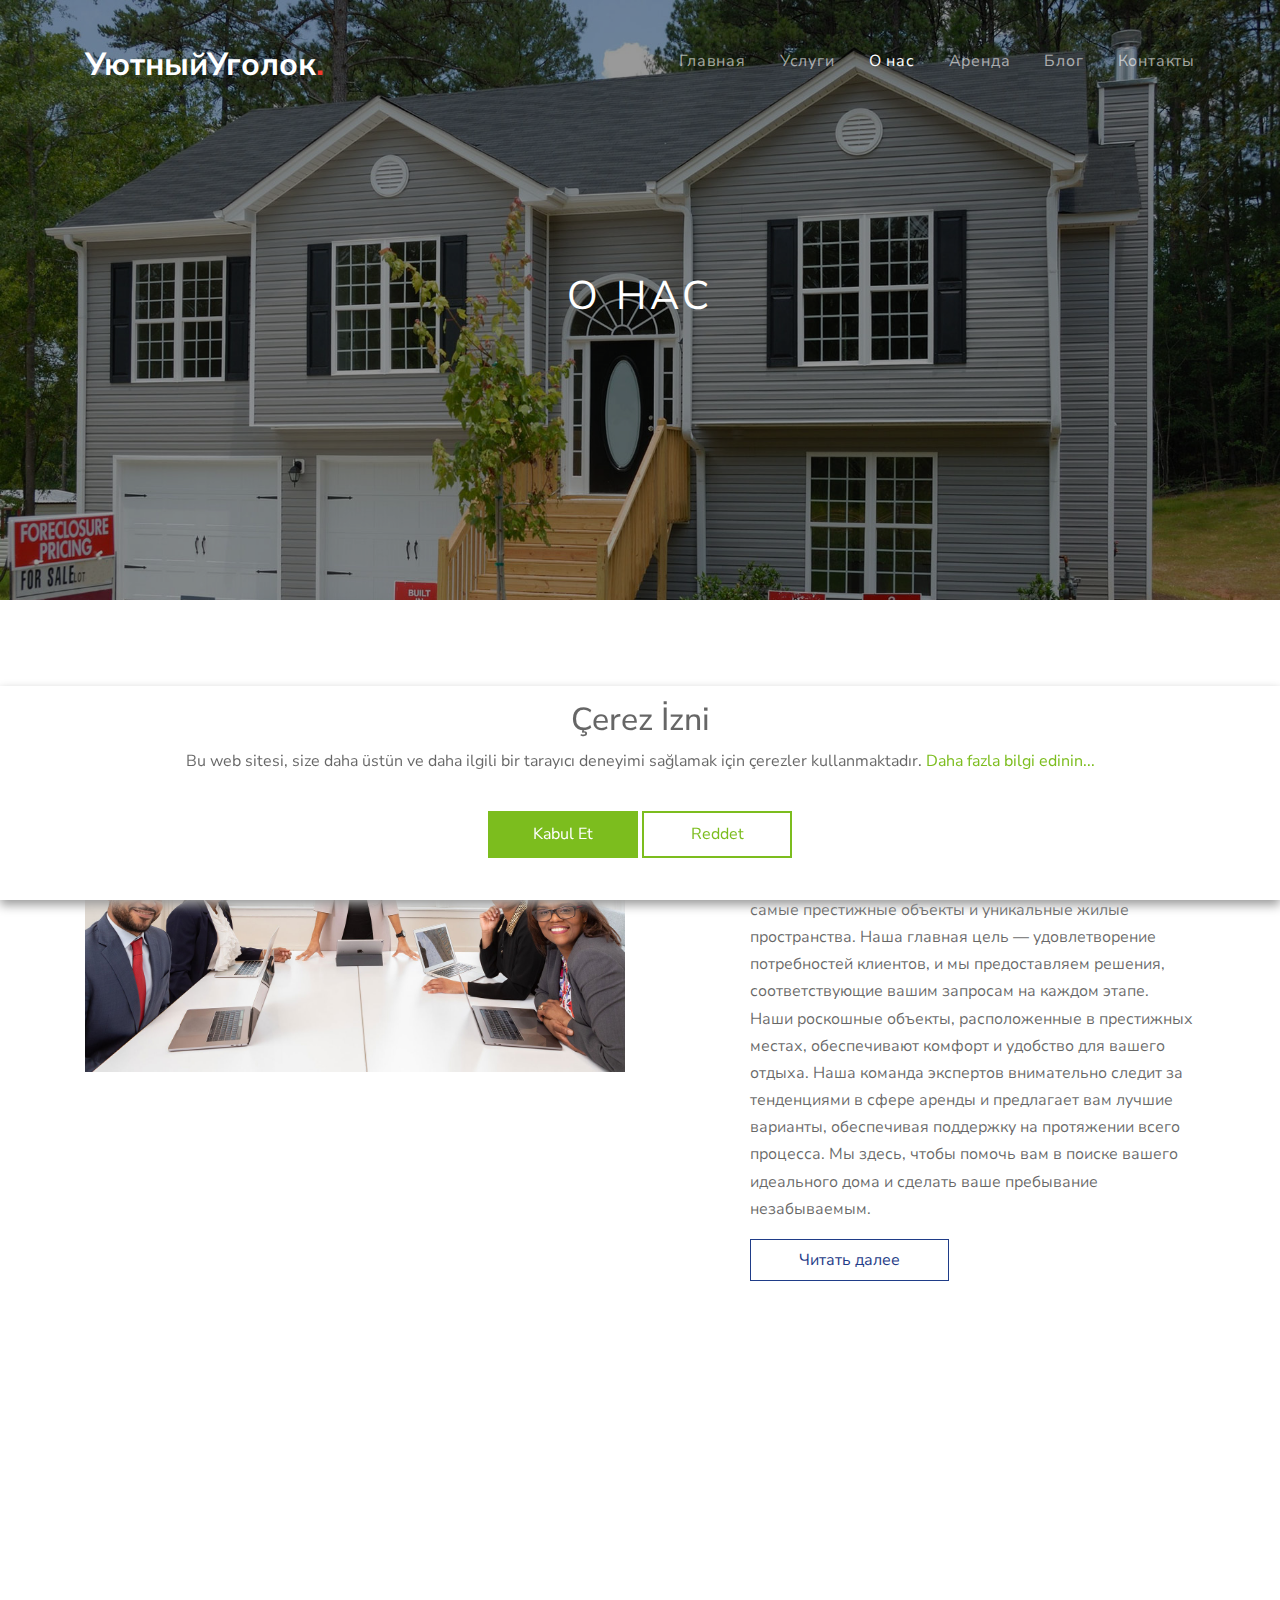
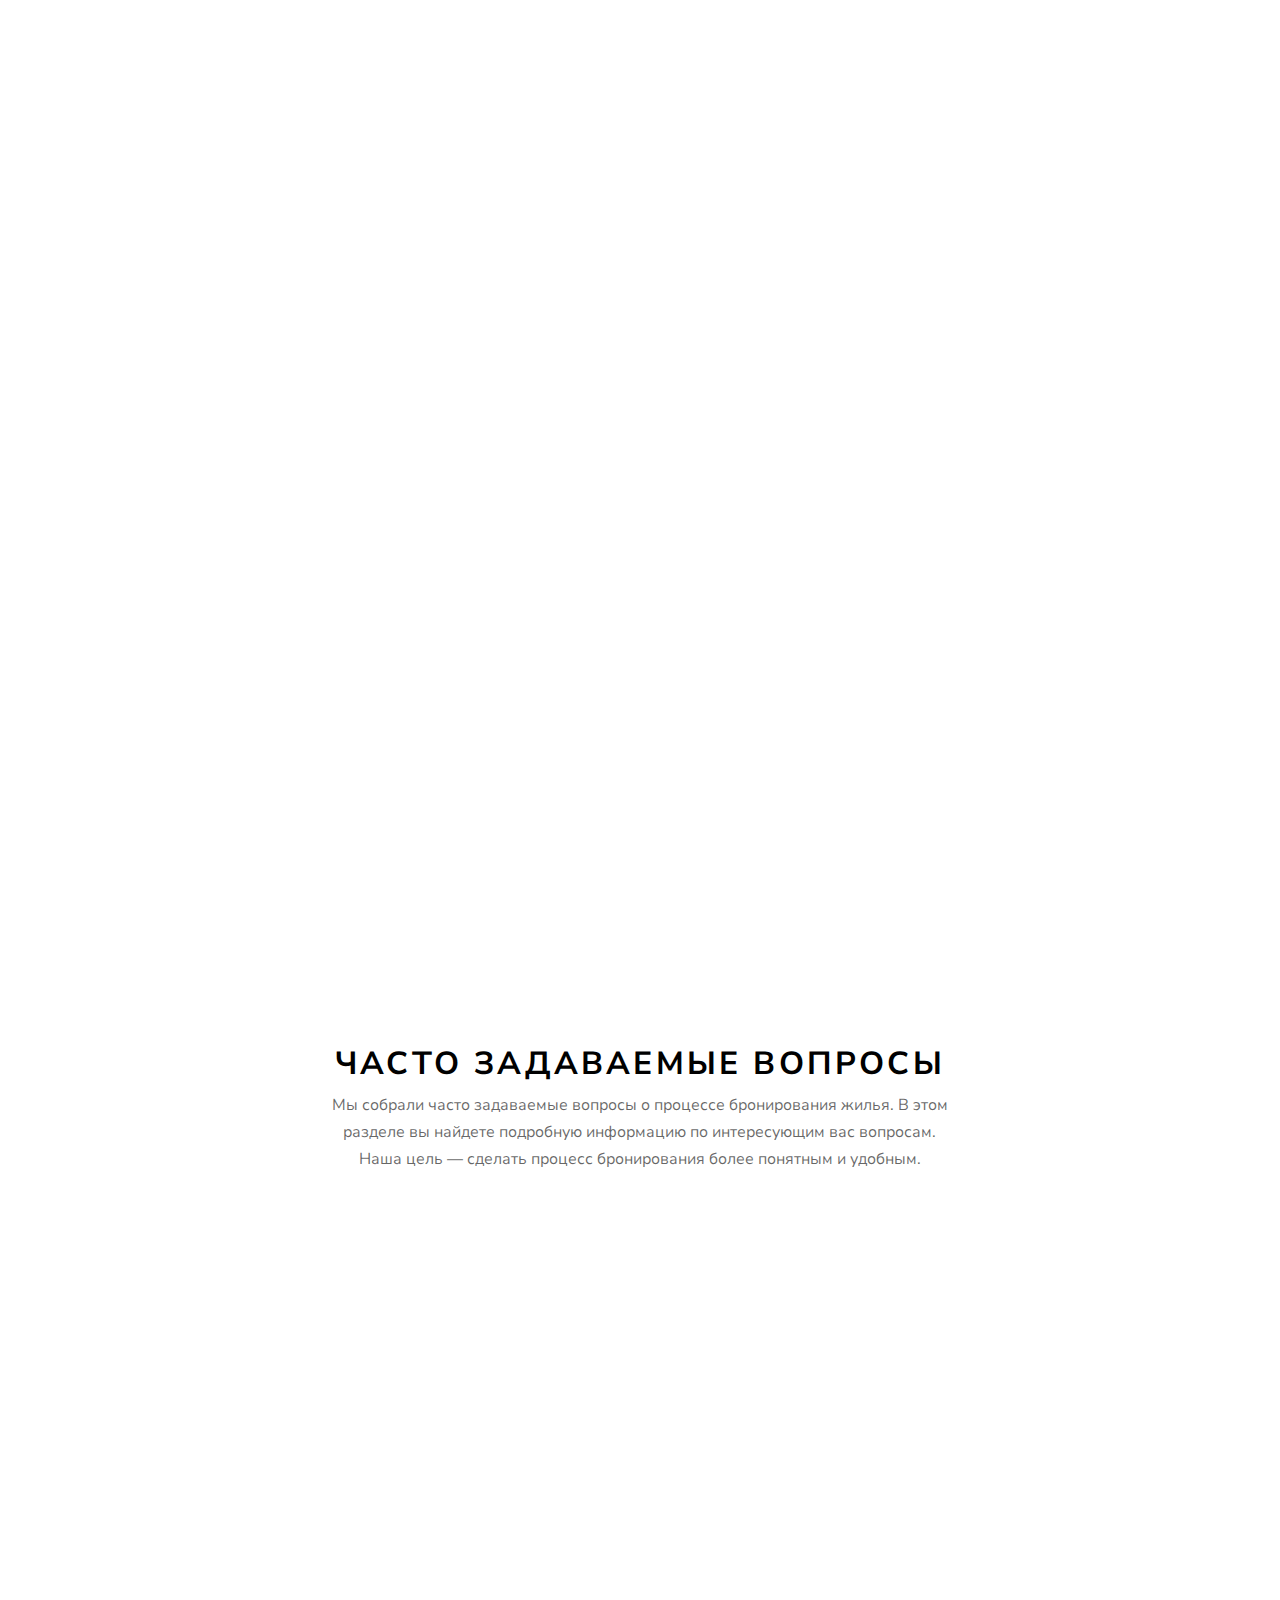
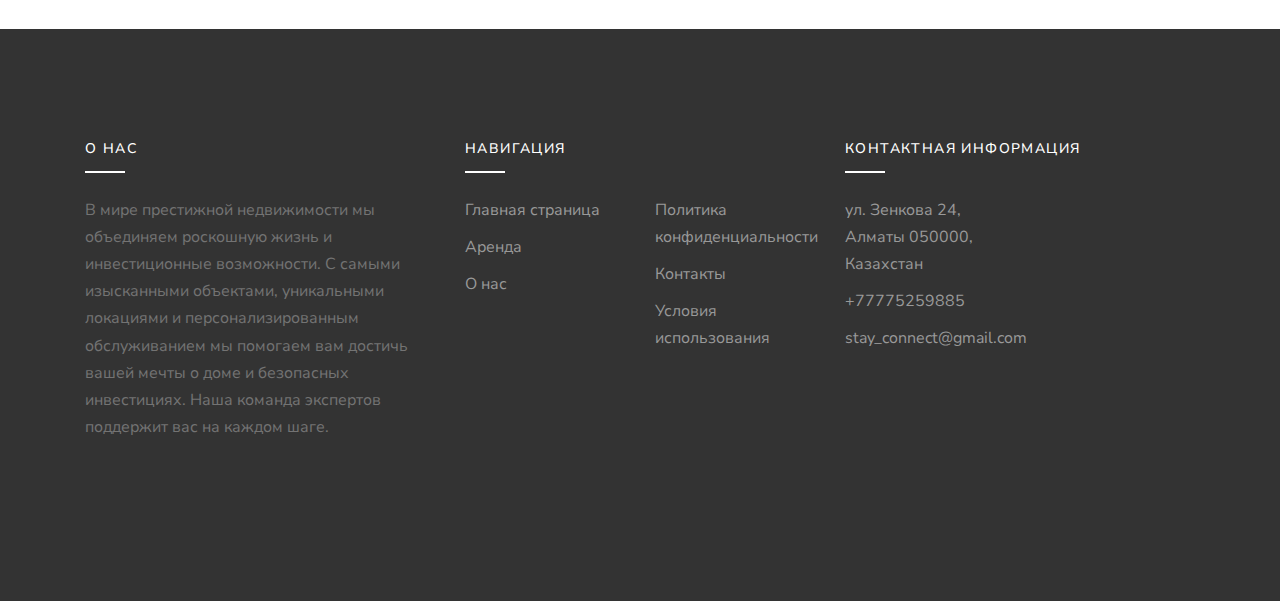
==== about.html @ a582f9ed "WIP" ====
<!DOCTYPE html>
<html lang="en">
    <head>
        <title>УютныйУголок</title>
        <meta charset="utf-8" />
        <meta
            name="viewport"
            content="width=device-width, initial-scale=1, shrink-to-fit=no"
        />

        <link
            rel="stylesheet"
            href="https://fonts.googleapis.com/css?family=Nunito+Sans:200,300,400,700,900|Roboto+Mono:300,400,500"
        />
        <link rel="stylesheet" href="fonts/icomoon/style.css" />

        <link rel="shortcut icon" href="images/logo.png" type="image/x-icon" />

        <link rel="stylesheet" href="css/bootstrap.min.css" />
        <link rel="stylesheet" href="css/magnific-popup.css" />
        <link rel="stylesheet" href="css/jquery-ui.css" />
        <link rel="stylesheet" href="css/owl.carousel.min.css" />
        <link rel="stylesheet" href="css/owl.theme.default.min.css" />
        <link rel="stylesheet" href="css/bootstrap-datepicker.css" />
        <link rel="stylesheet" href="css/mediaelementplayer.css" />
        <link rel="stylesheet" href="css/animate.css" />
        <link rel="stylesheet" href="fonts/flaticon/font/flaticon.css" />
        <link rel="stylesheet" href="css/fl-bigmug-line.css" />

        <link rel="stylesheet" href="css/aos.css" />

        <link rel="stylesheet" href="css/style.css" />
    </head>
    <body>
        <div class="site-loader"></div>

        <div class="site-wrap">
            <div class="site-mobile-menu">
                <div class="site-mobile-menu-header">
                    <div class="site-mobile-menu-close mt-3">
                        <span class="icon-close2 js-menu-toggle"></span>
                    </div>
                </div>
                <div class="site-mobile-menu-body"></div>
            </div>
            <!-- .site-mobile-menu -->

            <div class="site-navbar mt-4">
                <div class="container py-1">
                    <div class="row align-items-center">
                        <div class="col-8 col-md-8 col-lg-4">
                            <h1 class="mb-0">
                                <a href="index.html" class="text-white h2 mb-0">
                                    <strong>
                                        УютныйУголок<span class="text-danger"
                                            >.</span
                                        >
                                    </strong>
                                </a>
                            </h1>
                        </div>
                        <div class="col-4 col-md-4 col-lg-8">
                            <nav
                                class="site-navigation text-right text-md-right"
                                role="navigation"
                            >
                                <div
                                    class="d-inline-block d-lg-none ml-md-0 mr-auto py-3"
                                >
                                    <a
                                        href="#"
                                        class="site-menu-toggle js-menu-toggle text-white"
                                    >
                                        <span class="icon-menu h3"></span>
                                    </a>
                                </div>

                                <ul
                                    class="site-menu js-clone-nav d-none d-lg-block"
                                >
                                    <li>
                                        <a href="index.html">Главная</a>
                                    </li>
                                    <li>
                                        <a href="service.html">Услуги</a>
                                    </li>
                                    <li class="active">
                                        <a href="about.html">О нас</a>
                                    </li>
                                    <li><a href="rent.html">Аренда</a></li>
                                    <li><a href="blog.html">Блог</a></li>
                                    <li><a href="contact.html">Контакты</a></li>
                                </ul>
                            </nav>
                        </div>
                    </div>
                </div>
            </div>
        </div>

        <div
            class="site-blocks-cover inner-page-cover overlay"
            style="background-image: url(images/hero_bg_2.jpg)"
            data-aos="fade"
            data-stellar-background-ratio="0.5"
        >
            <div class="container">
                <div
                    class="row align-items-center justify-content-center text-center"
                >
                    <div class="col-md-10">
                        <h1 class="mb-2">О нас</h1>
                    </div>
                </div>
            </div>
        </div>

        <div class="site-section">
            <div class="container">
                <div class="row">
                    <div
                        class="col-md-6"
                        data-aos="fade-up"
                        data-aos-delay="100"
                    >
                        <img
                            src="images/about.jpg"
                            alt="Image"
                            class="img-fluid"
                        />
                    </div>
                    <div
                        class="col-md-5 ml-auto"
                        data-aos="fade-up"
                        data-aos-delay="200"
                    >
                        <div class="site-section-title">
                            <h2>Наша компания</h2>
                        </div>
                        <p class="lead">
                            Мы реализуем ваши мечты с помощью нашего опыта в
                            сфере бронирования жилья.
                        </p>
                        <p>
                            С многолетним опытом работы в области аренды и
                            бронирования жилья, мы предлагаем нашим клиентам
                            самые престижные объекты и уникальные жилые
                            пространства. Наша главная цель — удовлетворение
                            потребностей клиентов, и мы предоставляем решения,
                            соответствующие вашим запросам на каждом этапе. Наши
                            роскошные объекты, расположенные в престижных
                            местах, обеспечивают комфорт и удобство для вашего
                            отдыха. Наша команда экспертов внимательно следит за
                            тенденциями в сфере аренды и предлагает вам лучшие
                            варианты, обеспечивая поддержку на протяжении всего
                            процесса. Мы здесь, чтобы помочь вам в поиске вашего
                            идеального дома и сделать ваше пребывание
                            незабываемым.
                        </p>
                        <p>
                            <a
                                href="service.html"
                                class="btn btn-outline-primary rounded-0 py-2 px-5"
                                >Читать далее</a
                            >
                        </p>
                    </div>
                </div>
            </div>
        </div>

        <div class="site-section">
            <div class="container">
                <div class="row mb-5 justify-content-center" data-aos="fade-up">
                    <div class="col-md-7">
                        <div class="site-section-title text-center">
                            <h2>Наша команда</h2>
                            <p>
                                Наша динамичная команда состоит из
                                профессионалов, специализирующихся в области
                                аренды и бронирования жилья. Каждый из нас имеет
                                опыт в своей сфере. Мы работаем вместе, чтобы
                                понять потребности наших клиентов и предоставить
                                им лучший сервис. Каждый член команды рад помочь
                                вам в процессе поиска идеального дома или
                                квартиры для вашего отдыха.
                            </p>
                        </div>
                    </div>
                </div>
                <div class="row">
                    <div
                        class="col-md-6 col-lg-4 mb-5 mb-lg-5"
                        data-aos="fade-up"
                        data-aos-delay="200"
                    >
                        <div class="team-member">
                            <img
                                src="images/person_1.jpg"
                                alt="Image"
                                class="img-fluid rounded mb-4"
                            />

                            <div class="text">
                                <h2
                                    class="mb-2 font-weight-light text-black h4"
                                >
                                    Эмре Челик
                                </h2>
                                <span class="d-block mb-3 text-white-opacity-05"
                                    >Консультант по недвижимости</span
                                >
                                <p>
                                    Эмре — консультант, специализирующийся на
                                    бронировании жилья. Он помогает клиентам
                                    найти лучшие варианты для комфортного
                                    проживания и отдыха.
                                </p>
                            </div>
                        </div>
                    </div>

                    <div
                        class="col-md-6 col-lg-4 mb-5 mb-lg-5"
                        data-aos="fade-up"
                        data-aos-delay="300"
                    >
                        <div class="team-member">
                            <img
                                src="images/person_2.jpg"
                                alt="Image"
                                class="img-fluid rounded mb-4"
                            />

                            <div class="text">
                                <h2
                                    class="mb-2 font-weight-light text-black h4"
                                >
                                    Мерт Йылмаз
                                </h2>
                                <span class="d-block mb-3 text-white-opacity-05"
                                    >Менеджер по бронированию</span
                                >
                                <p>
                                    Мерт — один из ключевых членов команды,
                                    который обеспечивает плавный процесс
                                    бронирования и отвечает на все запросы
                                    клиентов. Он имеет большой опыт работы с
                                    различными типами жилья.
                                </p>
                            </div>
                        </div>
                    </div>

                    <div
                        class="col-md-6 col-lg-4 mb-5 mb-lg-5"
                        data-aos="fade-up"
                        data-aos-delay="400"
                    >
                        <div class="team-member">
                            <img
                                src="images/person_3.jpg"
                                alt="Image"
                                class="img-fluid rounded mb-4"
                            />

                            <div class="text">
                                <h2
                                    class="mb-2 font-weight-light text-black h4"
                                >
                                    Али Демир
                                </h2>
                                <span class="d-block mb-3 text-white-opacity-05"
                                    >Аналитик по недвижимости</span
                                >
                                <p>
                                    Али анализирует тенденции в сфере аренды и
                                    бронирования жилья, чтобы предоставить
                                    клиентам актуальную информацию и лучшие
                                    предложения. Его советы помогают клиентам
                                    принимать обоснованные решения.
                                </p>
                            </div>
                        </div>
                    </div>
                </div>
            </div>
        </div>

        <div class="site-section">
            <div class="container">
                <div class="row justify-content-center mb-5">
                    <div class="col-md-7 text-center">
                        <div class="site-section-title">
                            <h2>Часто задаваемые вопросы</h2>
                        </div>
                        <p>
                            Мы собрали часто задаваемые вопросы о процессе
                            бронирования жилья. В этом разделе вы найдете
                            подробную информацию по интересующим вас вопросам.
                            Наша цель — сделать процесс бронирования более
                            понятным и удобным.
                        </p>
                    </div>
                </div>

                <div
                    class="row justify-content-center"
                    data-aos="fade"
                    data-aos-delay="100"
                >
                    <div class="col-md-8">
                        <div class="accordion unit-8" id="accordion">
                            <div class="accordion-item">
                                <h3 class="mb-0 heading">
                                    <a
                                        class="btn-block"
                                        data-toggle="collapse"
                                        href="#collapseOne"
                                        role="button"
                                        aria-expanded="true"
                                        aria-controls="collapseOne"
                                    >
                                        На что обращать внимание при
                                        бронировании жилья?<span
                                            class="icon"
                                        ></span>
                                    </a>
                                </h3>
                                <div
                                    id="collapseOne"
                                    class="collapse show"
                                    aria-labelledby="headingOne"
                                    data-parent="#accordion"
                                >
                                    <div class="body-text">
                                        <p>
                                            При бронировании жилья следует
                                            учитывать такие факторы, как
                                            расположение, удобства, качество
                                            обслуживания и отзывы других
                                            клиентов. Это поможет вам выбрать
                                            подходящий вариант для вашего
                                            отдыха.
                                        </p>
                                    </div>
                                </div>
                            </div>

                            <div class="accordion-item">
                                <h3 class="mb-0 heading">
                                    <a
                                        class="btn-block"
                                        data-toggle="collapse"
                                        href="#collapseTwo"
                                        role="button"
                                        aria-expanded="false"
                                        aria-controls="collapseTwo"
                                    >
                                        Каковы условия отмены бронирования?<span
                                            class="icon"
                                        ></span>
                                    </a>
                                </h3>
                                <div
                                    id="collapseTwo"
                                    class="collapse"
                                    aria-labelledby="headingOne"
                                    data-parent="#accordion"
                                >
                                    <div class="body-text">
                                        <p>
                                            Условия отмены бронирования зависят
                                            от конкретного объекта.
                                            Рекомендуется заранее ознакомиться с
                                            политикой отмены, чтобы избежать
                                            неожиданных штрафов.
                                        </p>
                                    </div>
                                </div>
                            </div>

                            <div class="accordion-item">
                                <h3 class="mb-0 heading">
                                    <a
                                        class="btn-block"
                                        data-toggle="collapse"
                                        href="#collapseThree"
                                        role="button"
                                        aria-expanded="false"
                                        aria-controls="collapseThree"
                                    >
                                        Какие документы нужны для
                                        бронирования?<span class="icon"></span>
                                    </a>
                                </h3>
                                <div
                                    id="collapseThree"
                                    class="collapse"
                                    aria-labelledby="headingOne"
                                    data-parent="#accordion"
                                >
                                    <div class="body-text">
                                        <p>
                                            Для бронирования жилья вам
                                            потребуются личные документы, такие
                                            как удостоверение личности и
                                            кредитная карта для подтверждения
                                            бронирования. Наша команда поможет
                                            вам с необходимыми формальностями.
                                        </p>
                                    </div>
                                </div>
                            </div>

                            <div class="accordion-item">
                                <h3 class="mb-0 heading">
                                    <a
                                        class="btn-block"
                                        data-toggle="collapse"
                                        href="#collapseFour"
                                        role="button"
                                        aria-expanded="false"
                                        aria-controls="collapseFour"
                                    >
                                        Как выбрать подходящее жилье для
                                        отпуска?<span class="icon"></span>
                                    </a>
                                </h3>
                                <div
                                    id="collapseFour"
                                    class="collapse"
                                    aria-labelledby="headingOne"
                                    data-parent="#accordion"
                                >
                                    <div class="body-text">
                                        <p>
                                            Выбор подходящего жилья зависит от
                                            ваших предпочтений и потребностей.
                                            Рассмотрите такие факторы, как
                                            количество спален, наличие кухни,
                                            удобства и близость к
                                            достопримечательностям. Наши
                                            специалисты помогут вам найти лучший
                                            вариант для вашего отдыха.
                                        </p>
                                    </div>
                                </div>
                            </div>
                        </div>
                    </div>
                </div>
            </div>
        </div>

        <footer class="site-footer">
            <div class="container">
                <div class="row">
                    <div class="col-lg-4">
                        <div class="mb-5">
                            <h3 class="footer-heading mb-4">О нас</h3>
                            <p>
                                В мире престижной недвижимости мы объединяем
                                роскошную жизнь и инвестиционные возможности. С
                                самыми изысканными объектами, уникальными
                                локациями и персонализированным обслуживанием мы
                                помогаем вам достичь вашей мечты о доме и
                                безопасных инвестициях. Наша команда экспертов
                                поддержит вас на каждом шаге.
                            </p>
                        </div>
                    </div>
                    <div class="col-lg-4 mb-5 mb-lg-0">
                        <div class="row mb-5">
                            <div class="col-md-12">
                                <h3 class="footer-heading mb-4">Навигация</h3>
                            </div>
                            <div class="col-md-6 col-lg-6">
                                <ul class="list-unstyled">
                                    <li>
                                        <a href="index.html"
                                            >Главная страница</a
                                        >
                                    </li>
                                    <li><a href="rent.html">Аренда</a></li>
                                    <li><a href="about.html">О нас</a></li>
                                </ul>
                            </div>
                            <div class="col-md-6 col-lg-6">
                                <ul class="list-unstyled">
                                    <li>
                                        <a href="privacy-policy.html"
                                            >Политика конфиденциальности</a
                                        >
                                    </li>
                                    <li><a href="contact.html">Контакты</a></li>
                                    <li>
                                        <a href="terms-of-use.html"
                                            >Условия использования</a
                                        >
                                    </li>
                                </ul>
                            </div>
                        </div>
                    </div>

                    <div class="col-lg-4 mb-5 mb-lg-0">
                        <div class="row mb-5">
                            <div class="col-md-12">
                                <h3 class="footer-heading mb-4">
                                    Контактная информация
                                </h3>
                            </div>
                            <div class="col-md-6 col-lg-6">
                                <ul class="list-unstyled">
                                    <li>
                                        <a href="index.html"
                                            >ул. Зенкова 24, Алматы 050000,
                                            Казахстан</a
                                        >
                                    </li>
                                    <li>
                                        <a href="tel:+902122224545"
                                            >+77775259885</a
                                        >
                                    </li>
                                    <li>
                                        <a href="mailto:elit__evler@gmail.com"
                                            >stay_connect@gmail.com</a
                                        >
                                    </li>
                                </ul>
                            </div>
                        </div>
                    </div>
                </div>
            </div>
        </footer>

        <!-- Cookie banner -->
        <div class="cookie-wrapper show">
            <div>
                <i class="bx bx-cookie"></i>
                <h2 style="text-align: center">Çerez İzni</h2>
            </div>

            <div class="data">
                <p>
                    Bu web sitesi, size daha üstün ve daha ilgili bir tarayıcı
                    deneyimi sağlamak için çerezler kullanmaktadır.
                    <a href="terms-of-use.html">Daha fazla bilgi edinin...</a>
                </p>
            </div>

            <div class="buttons">
                <button class="cookie-button" id="acceptBtn">Kabul Et</button>
                <button class="cookie-button" id="declineBtn">Reddet</button>
            </div>
        </div>
        <!-- End Cookie banner -->

        <script src="js/jquery-3.3.1.min.js"></script>
        <script src="js/jquery-migrate-3.0.1.min.js"></script>
        <script src="js/jquery-ui.js"></script>
        <script src="js/popper.min.js"></script>
        <script src="js/bootstrap.min.js"></script>
        <script src="js/owl.carousel.min.js"></script>
        <script src="js/mediaelement-and-player.min.js"></script>
        <script src="js/jquery.stellar.min.js"></script>
        <script src="js/jquery.countdown.min.js"></script>
        <script src="js/jquery.magnific-popup.min.js"></script>
        <script src="js/bootstrap-datepicker.min.js"></script>
        <script src="js/aos.js"></script>

        <script src="js/main.js"></script>
        <script src="js/cookiebanner.js"></script>
    </body>
</html>
---- fonts/icomoon/style.css ----
@font-face {
  font-family: 'icomoon';
  src:  url('fonts/icomoon.eot?10si43');
  src:  url('fonts/icomoon.eot?10si43#iefix') format('embedded-opentype'),
    url('fonts/icomoon.ttf?10si43') format('truetype'),
    url('fonts/icomoon.woff?10si43') format('woff'),
    url('fonts/icomoon.svg?10si43#icomoon') format('svg');
  font-weight: normal;
  font-style: normal;
}

[class^="icon-"], [class*=" icon-"] {
  /* use !important to prevent issues with browser extensions that change fonts */
  font-family: 'icomoon' !important;
  speak: none;
  font-style: normal;
  font-weight: normal;
  font-variant: normal;
  text-transform: none;
  line-height: 1;

  /* Better Font Rendering =========== */
  -webkit-font-smoothing: antialiased;
  -moz-osx-font-smoothing: grayscale;
}

.icon-asterisk:before {
  content: "\f069";
}
.icon-plus:before {
  content: "\f067";
}
.icon-question:before {
  content: "\f128";
}
.icon-minus:before {
  content: "\f068";
}
.icon-glass:before {
  content: "\f000";
}
.icon-music:before {
  content: "\f001";
}
.icon-search:before {
  content: "\f002";
}
.icon-envelope-o:before {
  content: "\f003";
}
.icon-heart:before {
  content: "\f004";
}
.icon-star:before {
  content: "\f005";
}
.icon-star-o:before {
  content: "\f006";
}
.icon-user:before {
  content: "\f007";
}
.icon-film:before {
  content: "\f008";
}
.icon-th-large:before {
  content: "\f009";
}
.icon-th:before {
  content: "\f00a";
}
.icon-th-list:before {
  content: "\f00b";
}
.icon-check:before {
  content: "\f00c";
}
.icon-close:before {
  content: "\f00d";
}
.icon-remove:before {
  content: "\f00d";
}
.icon-times:before {
  content: "\f00d";
}
.icon-search-plus:before {
  content: "\f00e";
}
.icon-search-minus:before {
  content: "\f010";
}
.icon-power-off:before {
  content: "\f011";
}
.icon-signal:before {
  content: "\f012";
}
.icon-cog:before {
  content: "\f013";
}
.icon-gear:before {
  content: "\f013";
}
.icon-trash-o:before {
  content: "\f014";
}
.icon-home:before {
  content: "\f015";
}
.icon-file-o:before {
  content: "\f016";
}
.icon-clock-o:before {
  content: "\f017";
}
.icon-road:before {
  content: "\f018";
}
.icon-download:before {
  content: "\f019";
}
.icon-arrow-circle-o-down:before {
  content: "\f01a";
}
.icon-arrow-circle-o-up:before {
  content: "\f01b";
}
.icon-inbox:before {
  content: "\f01c";
}
.icon-play-circle-o:before {
  content: "\f01d";
}
.icon-repeat:before {
  content: "\f01e";
}
.icon-rotate-right:before {
  content: "\f01e";
}
.icon-refresh:before {
  content: "\f021";
}
.icon-list-alt:before {
  content: "\f022";
}
.icon-lock:before {
  content: "\f023";
}
.icon-flag:before {
  content: "\f024";
}
.icon-headphones:before {
  content: "\f025";
}
.icon-volume-off:before {
  content: "\f026";
}
.icon-volume-down:before {
  content: "\f027";
}
.icon-volume-up:before {
  content: "\f028";
}
.icon-qrcode:before {
  content: "\f029";
}
.icon-barcode:before {
  content: "\f02a";
}
.icon-tag:before {
  content: "\f02b";
}
.icon-tags:before {
  content: "\f02c";
}
.icon-book:before {
  content: "\f02d";
}
.icon-bookmark:before {
  content: "\f02e";
}
.icon-print:before {
  content: "\f02f";
}
.icon-camera:before {
  content: "\f030";
}
.icon-font:before {
  content: "\f031";
}
.icon-bold:before {
  content: "\f032";
}
.icon-italic:before {
  content: "\f033";
}
.icon-text-height:before {
  content: "\f034";
}
.icon-text-width:before {
  content: "\f035";
}
.icon-align-left:before {
  content: "\f036";
}
.icon-align-center:before {
  content: "\f037";
}
.icon-align-right:before {
  content: "\f038";
}
.icon-align-justify:before {
  content: "\f039";
}
.icon-list:before {
  content: "\f03a";
}
.icon-dedent:before {
  content: "\f03b";
}
.icon-outdent:before {
  content: "\f03b";
}
.icon-indent:before {
  content: "\f03c";
}
.icon-video-camera:before {
  content: "\f03d";
}
.icon-image:before {
  content: "\f03e";
}
.icon-photo:before {
  content: "\f03e";
}
.icon-picture-o:before {
  content: "\f03e";
}
.icon-pencil:before {
  content: "\f040";
}
.icon-map-marker:before {
  content: "\f041";
}
.icon-adjust:before {
  content: "\f042";
}
.icon-tint:before {
  content: "\f043";
}
.icon-edit:before {
  content: "\f044";
}
.icon-pencil-square-o:before {
  content: "\f044";
}
.icon-share-square-o:before {
  content: "\f045";
}
.icon-check-square-o:before {
  content: "\f046";
}
.icon-arrows:before {
  content: "\f047";
}
.icon-step-backward:before {
  content: "\f048";
}
.icon-fast-backward:before {
  content: "\f049";
}
.icon-backward:before {
  content: "\f04a";
}
.icon-play:before {
  content: "\f04b";
}
.icon-pause:before {
  content: "\f04c";
}
.icon-stop:before {
  content: "\f04d";
}
.icon-forward:before {
  content: "\f04e";
}
.icon-fast-forward:before {
  content: "\f050";
}
.icon-step-forward:before {
  content: "\f051";
}
.icon-eject:before {
  content: "\f052";
}
.icon-chevron-left:before {
  content: "\f053";
}
.icon-chevron-right:before {
  content: "\f054";
}
.icon-plus-circle:before {
  content: "\f055";
}
.icon-minus-circle:before {
  content: "\f056";
}
.icon-times-circle:before {
  content: "\f057";
}
.icon-check-circle:before {
  content: "\f058";
}
.icon-question-circle:before {
  content: "\f059";
}
.icon-info-circle:before {
  content: "\f05a";
}
.icon-crosshairs:before {
  content: "\f05b";
}
.icon-times-circle-o:before {
  content: "\f05c";
}
.icon-check-circle-o:before {
  content: "\f05d";
}
.icon-ban:before {
  content: "\f05e";
}
.icon-arrow-left:before {
  content: "\f060";
}
.icon-arrow-right:before {
  content: "\f061";
}
.icon-arrow-up:before {
  content: "\f062";
}
.icon-arrow-down:before {
  content: "\f063";
}
.icon-mail-forward:before {
  content: "\f064";
}
.icon-share:before {
  content: "\f064";
}
.icon-expand:before {
  content: "\f065";
}
.icon-compress:before {
  content: "\f066";
}
.icon-exclamation-circle:before {
  content: "\f06a";
}
.icon-gift:before {
  content: "\f06b";
}
.icon-leaf:before {
  content: "\f06c";
}
.icon-fire:before {
  content: "\f06d";
}
.icon-eye:before {
  content: "\f06e";
}
.icon-eye-slash:before {
  content: "\f070";
}
.icon-exclamation-triangle:before {
  content: "\f071";
}
.icon-warning:before {
  content: "\f071";
}
.icon-plane:before {
  content: "\f072";
}
.icon-calendar:before {
  content: "\f073";
}
.icon-random:before {
  content: "\f074";
}
.icon-comment:before {
  content: "\f075";
}
.icon-magnet:before {
  content: "\f076";
}
.icon-chevron-up:before {
  content: "\f077";
}
.icon-chevron-down:before {
  content: "\f078";
}
.icon-retweet:before {
  content: "\f079";
}
.icon-shopping-cart:before {
  content: "\f07a";
}
.icon-folder:before {
  content: "\f07b";
}
.icon-folder-open:before {
  content: "\f07c";
}
.icon-arrows-v:before {
  content: "\f07d";
}
.icon-arrows-h:before {
  content: "\f07e";
}
.icon-bar-chart:before {
  content: "\f080";
}
.icon-bar-chart-o:before {
  content: "\f080";
}
.icon-twitter-square:before {
  content: "\f081";
}
.icon-facebook-square:before {
  content: "\f082";
}
.icon-camera-retro:before {
  content: "\f083";
}
.icon-key:before {
  content: "\f084";
}
.icon-cogs:before {
  content: "\f085";
}
.icon-gears:before {
  content: "\f085";
}
.icon-comments:before {
  content: "\f086";
}
.icon-thumbs-o-up:before {
  content: "\f087";
}
.icon-thumbs-o-down:before {
  content: "\f088";
}
.icon-star-half:before {
  content: "\f089";
}
.icon-heart-o:before {
  content: "\f08a";
}
.icon-sign-out:before {
  content: "\f08b";
}
.icon-linkedin-square:before {
  content: "\f08c";
}
.icon-thumb-tack:before {
  content: "\f08d";
}
.icon-external-link:before {
  content: "\f08e";
}
.icon-sign-in:before {
  content: "\f090";
}
.icon-trophy:before {
  content: "\f091";
}
.icon-github-square:before {
  content: "\f092";
}
.icon-upload:before {
  content: "\f093";
}
.icon-lemon-o:before {
  content: "\f094";
}
.icon-phone:before {
  content: "\f095";
}
.icon-square-o:before {
  content: "\f096";
}
.icon-bookmark-o:before {
  content: "\f097";
}
.icon-phone-square:before {
  content: "\f098";
}
.icon-twitter:before {
  content: "\f099";
}
.icon-facebook:before {
  content: "\f09a";
}
.icon-facebook-f:before {
  content: "\f09a";
}
.icon-github:before {
  content: "\f09b";
}
.icon-unlock:before {
  content: "\f09c";
}
.icon-credit-card:before {
  content: "\f09d";
}
.icon-feed:before {
  content: "\f09e";
}
.icon-rss:before {
  content: "\f09e";
}
.icon-hdd-o:before {
  content: "\f0a0";
}
.icon-bullhorn:before {
  content: "\f0a1";
}
.icon-bell-o:before {
  content: "\f0a2";
}
.icon-certificate:before {
  content: "\f0a3";
}
.icon-hand-o-right:before {
  content: "\f0a4";
}
.icon-hand-o-left:before {
  content: "\f0a5";
}
.icon-hand-o-up:before {
  content: "\f0a6";
}
.icon-hand-o-down:before {
  content: "\f0a7";
}
.icon-arrow-circle-left:before {
  content: "\f0a8";
}
.icon-arrow-circle-right:before {
  content: "\f0a9";
}
.icon-arrow-circle-up:before {
  content: "\f0aa";
}
.icon-arrow-circle-down:before {
  content: "\f0ab";
}
.icon-globe:before {
  content: "\f0ac";
}
.icon-wrench:before {
  content: "\f0ad";
}
.icon-tasks:before {
  content: "\f0ae";
}
.icon-filter:before {
  content: "\f0b0";
}
.icon-briefcase:before {
  content: "\f0b1";
}
.icon-arrows-alt:before {
  content: "\f0b2";
}
.icon-group:before {
  content: "\f0c0";
}
.icon-users:before {
  content: "\f0c0";
}
.icon-chain:before {
  content: "\f0c1";
}
.icon-link:before {
  content: "\f0c1";
}
.icon-cloud:before {
  content: "\f0c2";
}
.icon-flask:before {
  content: "\f0c3";
}
.icon-cut:before {
  content: "\f0c4";
}
.icon-scissors:before {
  content: "\f0c4";
}
.icon-copy:before {
  content: "\f0c5";
}
.icon-files-o:before {
  content: "\f0c5";
}
.icon-paperclip:before {
  content: "\f0c6";
}
.icon-floppy-o:before {
  content: "\f0c7";
}
.icon-save:before {
  content: "\f0c7";
}
.icon-square:before {
  content: "\f0c8";
}
.icon-bars:before {
  content: "\f0c9";
}
.icon-navicon:before {
  content: "\f0c9";
}
.icon-reorder:before {
  content: "\f0c9";
}
.icon-list-ul:before {
  content: "\f0ca";
}
.icon-list-ol:before {
  content: "\f0cb";
}
.icon-strikethrough:before {
  content: "\f0cc";
}
.icon-underline:before {
  content: "\f0cd";
}
.icon-table:before {
  content: "\f0ce";
}
.icon-magic:before {
  content: "\f0d0";
}
.icon-truck:before {
  content: "\f0d1";
}
.icon-pinterest:before {
  content: "\f0d2";
}
.icon-pinterest-square:before {
  content: "\f0d3";
}
.icon-google-plus-square:before {
  content: "\f0d4";
}
.icon-google-plus:before {
  content: "\f0d5";
}
.icon-money:before {
  content: "\f0d6";
}
.icon-caret-down:before {
  content: "\f0d7";
}
.icon-caret-up:before {
  content: "\f0d8";
}
.icon-caret-left:before {
  content: "\f0d9";
}
.icon-caret-right:before {
  content: "\f0da";
}
.icon-columns:before {
  content: "\f0db";
}
.icon-sort:before {
  content: "\f0dc";
}
.icon-unsorted:before {
  content: "\f0dc";
}
.icon-sort-desc:before {
  content: "\f0dd";
}
.icon-sort-down:before {
  content: "\f0dd";
}
.icon-sort-asc:before {
  content: "\f0de";
}
.icon-sort-up:before {
  content: "\f0de";
}
.icon-envelope:before {
  content: "\f0e0";
}
.icon-linkedin:before {
  content: "\f0e1";
}
.icon-rotate-left:before {
  content: "\f0e2";
}
.icon-undo:before {
  content: "\f0e2";
}
.icon-gavel:before {
  content: "\f0e3";
}
.icon-legal:before {
  content: "\f0e3";
}
.icon-dashboard:before {
  content: "\f0e4";
}
.icon-tachometer:before {
  content: "\f0e4";
}
.icon-comment-o:before {
  content: "\f0e5";
}
.icon-comments-o:before {
  content: "\f0e6";
}
.icon-bolt:before {
  content: "\f0e7";
}
.icon-flash:before {
  content: "\f0e7";
}
.icon-sitemap:before {
  content: "\f0e8";
}
.icon-umbrella:before {
  content: "\f0e9";
}
.icon-clipboard:before {
  content: "\f0ea";
}
.icon-paste:before {
  content: "\f0ea";
}
.icon-lightbulb-o:before {
  content: "\f0eb";
}
.icon-exchange:before {
  content: "\f0ec";
}
.icon-cloud-download:before {
  content: "\f0ed";
}
.icon-cloud-upload:before {
  content: "\f0ee";
}
.icon-user-md:before {
  content: "\f0f0";
}
.icon-stethoscope:before {
  content: "\f0f1";
}
.icon-suitcase:before {
  content: "\f0f2";
}
.icon-bell:before {
  content: "\f0f3";
}
.icon-coffee:before {
  content: "\f0f4";
}
.icon-cutlery:before {
  content: "\f0f5";
}
.icon-file-text-o:before {
  content: "\f0f6";
}
.icon-building-o:before {
  content: "\f0f7";
}
.icon-hospital-o:before {
  content: "\f0f8";
}
.icon-ambulance:before {
  content: "\f0f9";
}
.icon-medkit:before {
  content: "\f0fa";
}
.icon-fighter-jet:before {
  content: "\f0fb";
}
.icon-beer:before {
  content: "\f0fc";
}
.icon-h-square:before {
  content: "\f0fd";
}
.icon-plus-square:before {
  content: "\f0fe";
}
.icon-angle-double-left:before {
  content: "\f100";
}
.icon-angle-double-right:before {
  content: "\f101";
}
.icon-angle-double-up:before {
  content: "\f102";
}
.icon-angle-double-down:before {
  content: "\f103";
}
.icon-angle-left:before {
  content: "\f104";
}
.icon-angle-right:before {
  content: "\f105";
}
.icon-angle-up:before {
  content: "\f106";
}
.icon-angle-down:before {
  content: "\f107";
}
.icon-desktop:before {
  content: "\f108";
}
.icon-laptop:before {
  content: "\f109";
}
.icon-tablet:before {
  content: "\f10a";
}
.icon-mobile:before {
  content: "\f10b";
}
.icon-mobile-phone:before {
  content: "\f10b";
}
.icon-circle-o:before {
  content: "\f10c";
}
.icon-quote-left:before {
  content: "\f10d";
}
.icon-quote-right:before {
  content: "\f10e";
}
.icon-spinner:before {
  content: "\f110";
}
.icon-circle:before {
  content: "\f111";
}
.icon-mail-reply:before {
  content: "\f112";
}
.icon-reply:before {
  content: "\f112";
}
.icon-github-alt:before {
  content: "\f113";
}
.icon-folder-o:before {
  content: "\f114";
}
.icon-folder-open-o:before {
  content: "\f115";
}
.icon-smile-o:before {
  content: "\f118";
}
.icon-frown-o:before {
  content: "\f119";
}
.icon-meh-o:before {
  content: "\f11a";
}
.icon-gamepad:before {
  content: "\f11b";
}
.icon-keyboard-o:before {
  content: "\f11c";
}
.icon-flag-o:before {
  content: "\f11d";
}
.icon-flag-checkered:before {
  content: "\f11e";
}
.icon-terminal:before {
  content: "\f120";
}
.icon-code:before {
  content: "\f121";
}
.icon-mail-reply-all:before {
  content: "\f122";
}
.icon-reply-all:before {
  content: "\f122";
}
.icon-star-half-empty:before {
  content: "\f123";
}
.icon-star-half-full:before {
  content: "\f123";
}
.icon-star-half-o:before {
  content: "\f123";
}
.icon-location-arrow:before {
  content: "\f124";
}
.icon-crop:before {
  content: "\f125";
}
.icon-code-fork:before {
  content: "\f126";
}
.icon-chain-broken:before {
  content: "\f127";
}
.icon-unlink:before {
  content: "\f127";
}
.icon-info:before {
  content: "\f129";
}
.icon-exclamation:before {
  content: "\f12a";
}
.icon-superscript:before {
  content: "\f12b";
}
.icon-subscript:before {
  content: "\f12c";
}
.icon-eraser:before {
  content: "\f12d";
}
.icon-puzzle-piece:before {
  content: "\f12e";
}
.icon-microphone:before {
  content: "\f130";
}
.icon-microphone-slash:before {
  content: "\f131";
}
.icon-shield:before {
  content: "\f132";
}
.icon-calendar-o:before {
  content: "\f133";
}
.icon-fire-extinguisher:before {
  content: "\f134";
}
.icon-rocket:before {
  content: "\f135";
}
.icon-maxcdn:before {
  content: "\f136";
}
.icon-chevron-circle-left:before {
  content: "\f137";
}
.icon-chevron-circle-right:before {
  content: "\f138";
}
.icon-chevron-circle-up:before {
  content: "\f139";
}
.icon-chevron-circle-down:before {
  content: "\f13a";
}
.icon-html5:before {
  content: "\f13b";
}
.icon-css3:before {
  content: "\f13c";
}
.icon-anchor:before {
  content: "\f13d";
}
.icon-unlock-alt:before {
  content: "\f13e";
}
.icon-bullseye:before {
  content: "\f140";
}
.icon-ellipsis-h:before {
  content: "\f141";
}
.icon-ellipsis-v:before {
  content: "\f142";
}
.icon-rss-square:before {
  content: "\f143";
}
.icon-play-circle:before {
  content: "\f144";
}
.icon-ticket:before {
  content: "\f145";
}
.icon-minus-square:before {
  content: "\f146";
}
.icon-minus-square-o:before {
  content: "\f147";
}
.icon-level-up:before {
  content: "\f148";
}
.icon-level-down:before {
  content: "\f149";
}
.icon-check-square:before {
  content: "\f14a";
}
.icon-pencil-square:before {
  content: "\f14b";
}
.icon-external-link-square:before {
  content: "\f14c";
}
.icon-share-square:before {
  content: "\f14d";
}
.icon-compass:before {
  content: "\f14e";
}
.icon-caret-square-o-down:before {
  content: "\f150";
}
.icon-toggle-down:before {
  content: "\f150";
}
.icon-caret-square-o-up:before {
  content: "\f151";
}
.icon-toggle-up:before {
  content: "\f151";
}
.icon-caret-square-o-right:before {
  content: "\f152";
}
.icon-toggle-right:before {
  content: "\f152";
}
.icon-eur:before {
  content: "\f153";
}
.icon-euro:before {
  content: "\f153";
}
.icon-gbp:before {
  content: "\f154";
}
.icon-dollar:before {
  content: "\f155";
}
.icon-usd:before {
  content: "\f155";
}
.icon-inr:before {
  content: "\f156";
}
.icon-rupee:before {
  content: "\f156";
}
.icon-cny:before {
  content: "\f157";
}
.icon-jpy:before {
  content: "\f157";
}
.icon-rmb:before {
  content: "\f157";
}
.icon-yen:before {
  content: "\f157";
}
.icon-rouble:before {
  content: "\f158";
}
.icon-rub:before {
  content: "\f158";
}
.icon-ruble:before {
  content: "\f158";
}
.icon-krw:before {
  content: "\f159";
}
.icon-won:before {
  content: "\f159";
}
.icon-bitcoin:before {
  content: "\f15a";
}
.icon-btc:before {
  content: "\f15a";
}
.icon-file:before {
  content: "\f15b";
}
.icon-file-text:before {
  content: "\f15c";
}
.icon-sort-alpha-asc:before {
  content: "\f15d";
}
.icon-sort-alpha-desc:before {
  content: "\f15e";
}
.icon-sort-amount-asc:before {
  content: "\f160";
}
.icon-sort-amount-desc:before {
  content: "\f161";
}
.icon-sort-numeric-asc:before {
  content: "\f162";
}
.icon-sort-numeric-desc:before {
  content: "\f163";
}
.icon-thumbs-up:before {
  content: "\f164";
}
.icon-thumbs-down:before {
  content: "\f165";
}
.icon-youtube-square:before {
  content: "\f166";
}
.icon-youtube:before {
  content: "\f167";
}
.icon-xing:before {
  content: "\f168";
}
.icon-xing-square:before {
  content: "\f169";
}
.icon-youtube-play:before {
  content: "\f16a";
}
.icon-dropbox:before {
  content: "\f16b";
}
.icon-stack-overflow:before {
  content: "\f16c";
}
.icon-instagram:before {
  content: "\f16d";
}
.icon-flickr:before {
  content: "\f16e";
}
.icon-adn:before {
  content: "\f170";
}
.icon-bitbucket:before {
  content: "\f171";
}
.icon-bitbucket-square:before {
  content: "\f172";
}
.icon-tumblr:before {
  content: "\f173";
}
.icon-tumblr-square:before {
  content: "\f174";
}
.icon-long-arrow-down:before {
  content: "\f175";
}
.icon-long-arrow-up:before {
  content: "\f176";
}
.icon-long-arrow-left:before {
  content: "\f177";
}
.icon-long-arrow-right:before {
  content: "\f178";
}
.icon-apple:before {
  content: "\f179";
}
.icon-windows:before {
  content: "\f17a";
}
.icon-android:before {
  content: "\f17b";
}
.icon-linux:before {
  content: "\f17c";
}
.icon-dribbble:before {
  content: "\f17d";
}
.icon-skype:before {
  content: "\f17e";
}
.icon-foursquare:before {
  content: "\f180";
}
.icon-trello:before {
  content: "\f181";
}
.icon-female:before {
  content: "\f182";
}
.icon-male:before {
  content: "\f183";
}
.icon-gittip:before {
  content: "\f184";
}
.icon-gratipay:before {
  content: "\f184";
}
.icon-sun-o:before {
  content: "\f185";
}
.icon-moon-o:before {
  content: "\f186";
}
.icon-archive:before {
  content: "\f187";
}
.icon-bug:before {
  content: "\f188";
}
.icon-vk:before {
  content: "\f189";
}
.icon-weibo:before {
  content: "\f18a";
}
.icon-renren:before {
  content: "\f18b";
}
.icon-pagelines:before {
  content: "\f18c";
}
.icon-stack-exchange:before {
  content: "\f18d";
}
.icon-arrow-circle-o-right:before {
  content: "\f18e";
}
.icon-arrow-circle-o-left:before {
  content: "\f190";
}
.icon-caret-square-o-left:before {
  content: "\f191";
}
.icon-toggle-left:before {
  content: "\f191";
}
.icon-dot-circle-o:before {
  content: "\f192";
}
.icon-wheelchair:before {
  content: "\f193";
}
.icon-vimeo-square:before {
  content: "\f194";
}
.icon-try:before {
  content: "\f195";
}
.icon-turkish-lira:before {
  content: "\f195";
}
.icon-plus-square-o:before {
  content: "\f196";
}
.icon-space-shuttle:before {
  content: "\f197";
}
.icon-slack:before {
  content: "\f198";
}
.icon-envelope-square:before {
  content: "\f199";
}
.icon-wordpress:before {
  content: "\f19a";
}
.icon-openid:before {
  content: "\f19b";
}
.icon-bank:before {
  content: "\f19c";
}
.icon-institution:before {
  content: "\f19c";
}
.icon-university:before {
  content: "\f19c";
}
.icon-graduation-cap:before {
  content: "\f19d";
}
.icon-mortar-board:before {
  content: "\f19d";
}
.icon-yahoo:before {
  content: "\f19e";
}
.icon-google:before {
  content: "\f1a0";
}
.icon-reddit:before {
  content: "\f1a1";
}
.icon-reddit-square:before {
  content: "\f1a2";
}
.icon-stumbleupon-circle:before {
  content: "\f1a3";
}
.icon-stumbleupon:before {
  content: "\f1a4";
}
.icon-delicious:before {
  content: "\f1a5";
}
.icon-digg:before {
  content: "\f1a6";
}
.icon-pied-piper-pp:before {
  content: "\f1a7";
}
.icon-pied-piper-alt:before {
  content: "\f1a8";
}
.icon-drupal:before {
  content: "\f1a9";
}
.icon-joomla:before {
  content: "\f1aa";
}
.icon-language:before {
  content: "\f1ab";
}
.icon-fax:before {
  content: "\f1ac";
}
.icon-building:before {
  content: "\f1ad";
}
.icon-child:before {
  content: "\f1ae";
}
.icon-paw:before {
  content: "\f1b0";
}
.icon-spoon:before {
  content: "\f1b1";
}
.icon-cube:before {
  content: "\f1b2";
}
.icon-cubes:before {
  content: "\f1b3";
}
.icon-behance:before {
  content: "\f1b4";
}
.icon-behance-square:before {
  content: "\f1b5";
}
.icon-steam:before {
  content: "\f1b6";
}
.icon-steam-square:before {
  content: "\f1b7";
}
.icon-recycle:before {
  content: "\f1b8";
}
.icon-automobile:before {
  content: "\f1b9";
}
.icon-car:before {
  content: "\f1b9";
}
.icon-cab:before {
  content: "\f1ba";
}
.icon-taxi:before {
  content: "\f1ba";
}
.icon-tree:before {
  content: "\f1bb";
}
.icon-spotify:before {
  content: "\f1bc";
}
.icon-deviantart:before {
  content: "\f1bd";
}
.icon-soundcloud:before {
  content: "\f1be";
}
.icon-database:before {
  content: "\f1c0";
}
.icon-file-pdf-o:before {
  content: "\f1c1";
}
.icon-file-word-o:before {
  content: "\f1c2";
}
.icon-file-excel-o:before {
  content: "\f1c3";
}
.icon-file-powerpoint-o:before {
  content: "\f1c4";
}
.icon-file-image-o:before {
  content: "\f1c5";
}
.icon-file-photo-o:before {
  content: "\f1c5";
}
.icon-file-picture-o:before {
  content: "\f1c5";
}
.icon-file-archive-o:before {
  content: "\f1c6";
}
.icon-file-zip-o:before {
  content: "\f1c6";
}
.icon-file-audio-o:before {
  content: "\f1c7";
}
.icon-file-sound-o:before {
  content: "\f1c7";
}
.icon-file-movie-o:before {
  content: "\f1c8";
}
.icon-file-video-o:before {
  content: "\f1c8";
}
.icon-file-code-o:before {
  content: "\f1c9";
}
.icon-vine:before {
  content: "\f1ca";
}
.icon-codepen:before {
  content: "\f1cb";
}
.icon-jsfiddle:before {
  content: "\f1cc";
}
.icon-life-bouy:before {
  content: "\f1cd";
}
.icon-life-buoy:before {
  content: "\f1cd";
}
.icon-life-ring:before {
  content: "\f1cd";
}
.icon-life-saver:before {
  content: "\f1cd";
}
.icon-support:before {
  content: "\f1cd";
}
.icon-circle-o-notch:before {
  content: "\f1ce";
}
.icon-ra:before {
  content: "\f1d0";
}
.icon-rebel:before {
  content: "\f1d0";
}
.icon-resistance:before {
  content: "\f1d0";
}
.icon-empire:before {
  content: "\f1d1";
}
.icon-ge:before {
  content: "\f1d1";
}
.icon-git-square:before {
  content: "\f1d2";
}
.icon-git:before {
  content: "\f1d3";
}
.icon-hacker-news:before {
  content: "\f1d4";
}
.icon-y-combinator-square:before {
  content: "\f1d4";
}
.icon-yc-square:before {
  content: "\f1d4";
}
.icon-tencent-weibo:before {
  content: "\f1d5";
}
.icon-qq:before {
  content: "\f1d6";
}
.icon-wechat:before {
  content: "\f1d7";
}
.icon-weixin:before {
  content: "\f1d7";
}
.icon-paper-plane:before {
  content: "\f1d8";
}
.icon-send:before {
  content: "\f1d8";
}
.icon-paper-plane-o:before {
  content: "\f1d9";
}
.icon-send-o:before {
  content: "\f1d9";
}
.icon-history:before {
  content: "\f1da";
}
.icon-circle-thin:before {
  content: "\f1db";
}
.icon-header:before {
  content: "\f1dc";
}
.icon-paragraph:before {
  content: "\f1dd";
}
.icon-sliders:before {
  content: "\f1de";
}
.icon-share-alt:before {
  content: "\f1e0";
}
.icon-share-alt-square:before {
  content: "\f1e1";
}
.icon-bomb:before {
  content: "\f1e2";
}
.icon-futbol-o:before {
  content: "\f1e3";
}
.icon-soccer-ball-o:before {
  content: "\f1e3";
}
.icon-tty:before {
  content: "\f1e4";
}
.icon-binoculars:before {
  content: "\f1e5";
}
.icon-plug:before {
  content: "\f1e6";
}
.icon-slideshare:before {
  content: "\f1e7";
}
.icon-twitch:before {
  content: "\f1e8";
}
.icon-yelp:before {
  content: "\f1e9";
}
.icon-newspaper-o:before {
  content: "\f1ea";
}
.icon-wifi:before {
  content: "\f1eb";
}
.icon-calculator:before {
  content: "\f1ec";
}
.icon-paypal:before {
  content: "\f1ed";
}
.icon-google-wallet:before {
  content: "\f1ee";
}
.icon-cc-visa:before {
  content: "\f1f0";
}
.icon-cc-mastercard:before {
  content: "\f1f1";
}
.icon-cc-discover:before {
  content: "\f1f2";
}
.icon-cc-amex:before {
  content: "\f1f3";
}
.icon-cc-paypal:before {
  content: "\f1f4";
}
.icon-cc-stripe:before {
  content: "\f1f5";
}
.icon-bell-slash:before {
  content: "\f1f6";
}
.icon-bell-slash-o:before {
  content: "\f1f7";
}
.icon-trash:before {
  content: "\f1f8";
}
.icon-copyright:before {
  content: "\f1f9";
}
.icon-at:before {
  content: "\f1fa";
}
.icon-eyedropper:before {
  content: "\f1fb";
}
.icon-paint-brush:before {
  content: "\f1fc";
}
.icon-birthday-cake:before {
  content: "\f1fd";
}
.icon-area-chart:before {
  content: "\f1fe";
}
.icon-pie-chart:before {
  content: "\f200";
}
.icon-line-chart:before {
  content: "\f201";
}
.icon-lastfm:before {
  content: "\f202";
}
.icon-lastfm-square:before {
  content: "\f203";
}
.icon-toggle-off:before {
  content: "\f204";
}
.icon-toggle-on:before {
  content: "\f205";
}
.icon-bicycle:before {
  content: "\f206";
}
.icon-bus:before {
  content: "\f207";
}
.icon-ioxhost:before {
  content: "\f208";
}
.icon-angellist:before {
  content: "\f209";
}
.icon-cc:before {
  content: "\f20a";
}
.icon-ils:before {
  content: "\f20b";
}
.icon-shekel:before {
  content: "\f20b";
}
.icon-sheqel:before {
  content: "\f20b";
}
.icon-meanpath:before {
  content: "\f20c";
}
.icon-buysellads:before {
  content: "\f20d";
}
.icon-connectdevelop:before {
  content: "\f20e";
}
.icon-dashcube:before {
  content: "\f210";
}
.icon-forumbee:before {
  content: "\f211";
}
.icon-leanpub:before {
  content: "\f212";
}
.icon-sellsy:before {
  content: "\f213";
}
.icon-shirtsinbulk:before {
  content: "\f214";
}
.icon-simplybuilt:before {
  content: "\f215";
}
.icon-skyatlas:before {
  content: "\f216";
}
.icon-cart-plus:before {
  content: "\f217";
}
.icon-cart-arrow-down:before {
  content: "\f218";
}
.icon-diamond:before {
  content: "\f219";
}
.icon-ship:before {
  content: "\f21a";
}
.icon-user-secret:before {
  content: "\f21b";
}
.icon-motorcycle:before {
  content: "\f21c";
}
.icon-street-view:before {
  content: "\f21d";
}
.icon-heartbeat:before {
  content: "\f21e";
}
.icon-venus:before {
  content: "\f221";
}
.icon-mars:before {
  content: "\f222";
}
.icon-mercury:before {
  content: "\f223";
}
.icon-intersex:before {
  content: "\f224";
}
.icon-transgender:before {
  content: "\f224";
}
.icon-transgender-alt:before {
  content: "\f225";
}
.icon-venus-double:before {
  content: "\f226";
}
.icon-mars-double:before {
  content: "\f227";
}
.icon-venus-mars:before {
  content: "\f228";
}
.icon-mars-stroke:before {
  content: "\f229";
}
.icon-mars-stroke-v:before {
  content: "\f22a";
}
.icon-mars-stroke-h:before {
  content: "\f22b";
}
.icon-neuter:before {
  content: "\f22c";
}
.icon-genderless:before {
  content: "\f22d";
}
.icon-facebook-official:before {
  content: "\f230";
}
.icon-pinterest-p:before {
  content: "\f231";
}
.icon-whatsapp:before {
  content: "\f232";
}
.icon-server:before {
  content: "\f233";
}
.icon-user-plus:before {
  content: "\f234";
}
.icon-user-times:before {
  content: "\f235";
}
.icon-bed:before {
  content: "\f236";
}
.icon-hotel:before {
  content: "\f236";
}
.icon-viacoin:before {
  content: "\f237";
}
.icon-train:before {
  content: "\f238";
}
.icon-subway:before {
  content: "\f239";
}
.icon-medium:before {
  content: "\f23a";
}
.icon-y-combinator:before {
  content: "\f23b";
}
.icon-yc:before {
  content: "\f23b";
}
.icon-optin-monster:before {
  content: "\f23c";
}
.icon-opencart:before {
  content: "\f23d";
}
.icon-expeditedssl:before {
  content: "\f23e";
}
.icon-battery:before {
  content: "\f240";
}
.icon-battery-4:before {
  content: "\f240";
}
.icon-battery-full:before {
  content: "\f240";
}
.icon-battery-3:before {
  content: "\f241";
}
.icon-battery-three-quarters:before {
  content: "\f241";
}
.icon-battery-2:before {
  content: "\f242";
}
.icon-battery-half:before {
  content: "\f242";
}
.icon-battery-1:before {
  content: "\f243";
}
.icon-battery-quarter:before {
  content: "\f243";
}
.icon-battery-0:before {
  content: "\f244";
}
.icon-battery-empty:before {
  content: "\f244";
}
.icon-mouse-pointer:before {
  content: "\f245";
}
.icon-i-cursor:before {
  content: "\f246";
}
.icon-object-group:before {
  content: "\f247";
}
.icon-object-ungroup:before {
  content: "\f248";
}
.icon-sticky-note:before {
  content: "\f249";
}
.icon-sticky-note-o:before {
  content: "\f24a";
}
.icon-cc-jcb:before {
  content: "\f24b";
}
.icon-cc-diners-club:before {
  content: "\f24c";
}
.icon-clone:before {
  content: "\f24d";
}
.icon-balance-scale:before {
  content: "\f24e";
}
.icon-hourglass-o:before {
  content: "\f250";
}
.icon-hourglass-1:before {
  content: "\f251";
}
.icon-hourglass-start:before {
  content: "\f251";
}
.icon-hourglass-2:before {
  content: "\f252";
}
.icon-hourglass-half:before {
  content: "\f252";
}
.icon-hourglass-3:before {
  content: "\f253";
}
.icon-hourglass-end:before {
  content: "\f253";
}
.icon-hourglass:before {
  content: "\f254";
}
.icon-hand-grab-o:before {
  content: "\f255";
}
.icon-hand-rock-o:before {
  content: "\f255";
}
.icon-hand-paper-o:before {
  content: "\f256";
}
.icon-hand-stop-o:before {
  content: "\f256";
}
.icon-hand-scissors-o:before {
  content: "\f257";
}
.icon-hand-lizard-o:before {
  content: "\f258";
}
.icon-hand-spock-o:before {
  content: "\f259";
}
.icon-hand-pointer-o:before {
  content: "\f25a";
}
.icon-hand-peace-o:before {
  content: "\f25b";
}
.icon-trademark:before {
  content: "\f25c";
}
.icon-registered:before {
  content: "\f25d";
}
.icon-creative-commons:before {
  content: "\f25e";
}
.icon-gg:before {
  content: "\f260";
}
.icon-gg-circle:before {
  content: "\f261";
}
.icon-tripadvisor:before {
  content: "\f262";
}
.icon-odnoklassniki:before {
  content: "\f263";
}
.icon-odnoklassniki-square:before {
  content: "\f264";
}
.icon-get-pocket:before {
  content: "\f265";
}
.icon-wikipedia-w:before {
  content: "\f266";
}
.icon-safari:before {
  content: "\f267";
}
.icon-chrome:before {
  content: "\f268";
}
.icon-firefox:before {
  content: "\f269";
}
.icon-opera:before {
  content: "\f26a";
}
.icon-internet-explorer:before {
  content: "\f26b";
}
.icon-television:before {
  content: "\f26c";
}
.icon-tv:before {
  content: "\f26c";
}
.icon-contao:before {
  content: "\f26d";
}
.icon-500px:before {
  content: "\f26e";
}
.icon-amazon:before {
  content: "\f270";
}
.icon-calendar-plus-o:before {
  content: "\f271";
}
.icon-calendar-minus-o:before {
  content: "\f272";
}
.icon-calendar-times-o:before {
  content: "\f273";
}
.icon-calendar-check-o:before {
  content: "\f274";
}
.icon-industry:before {
  content: "\f275";
}
.icon-map-pin:before {
  content: "\f276";
}
.icon-map-signs:before {
  content: "\f277";
}
.icon-map-o:before {
  content: "\f278";
}
.icon-map:before {
  content: "\f279";
}
.icon-commenting:before {
  content: "\f27a";
}
.icon-commenting-o:before {
  content: "\f27b";
}
.icon-houzz:before {
  content: "\f27c";
}
.icon-vimeo:before {
  content: "\f27d";
}
.icon-black-tie:before {
  content: "\f27e";
}
.icon-fonticons:before {
  content: "\f280";
}
.icon-reddit-alien:before {
  content: "\f281";
}
.icon-edge:before {
  content: "\f282";
}
.icon-credit-card-alt:before {
  content: "\f283";
}
.icon-codiepie:before {
  content: "\f284";
}
.icon-modx:before {
  content: "\f285";
}
.icon-fort-awesome:before {
  content: "\f286";
}
.icon-usb:before {
  content: "\f287";
}
.icon-product-hunt:before {
  content: "\f288";
}
.icon-mixcloud:before {
  content: "\f289";
}
.icon-scribd:before {
  content: "\f28a";
}
.icon-pause-circle:before {
  content: "\f28b";
}
.icon-pause-circle-o:before {
  content: "\f28c";
}
.icon-stop-circle:before {
  content: "\f28d";
}
.icon-stop-circle-o:before {
  content: "\f28e";
}
.icon-shopping-bag:before {
  content: "\f290";
}
.icon-shopping-basket:before {
  content: "\f291";
}
.icon-hashtag:before {
  content: "\f292";
}
.icon-bluetooth:before {
  content: "\f293";
}
.icon-bluetooth-b:before {
  content: "\f294";
}
.icon-percent:before {
  content: "\f295";
}
.icon-gitlab:before {
  content: "\f296";
}
.icon-wpbeginner:before {
  content: "\f297";
}
.icon-wpforms:before {
  content: "\f298";
}
.icon-envira:before {
  content: "\f299";
}
.icon-universal-access:before {
  content: "\f29a";
}
.icon-wheelchair-alt:before {
  content: "\f29b";
}
.icon-question-circle-o:before {
  content: "\f29c";
}
.icon-blind:before {
  content: "\f29d";
}
.icon-audio-description:before {
  content: "\f29e";
}
.icon-volume-control-phone:before {
  content: "\f2a0";
}
.icon-braille:before {
  content: "\f2a1";
}
.icon-assistive-listening-systems:before {
  content: "\f2a2";
}
.icon-american-sign-language-interpreting:before {
  content: "\f2a3";
}
.icon-asl-interpreting:before {
  content: "\f2a3";
}
.icon-deaf:before {
  content: "\f2a4";
}
.icon-deafness:before {
  content: "\f2a4";
}
.icon-hard-of-hearing:before {
  content: "\f2a4";
}
.icon-glide:before {
  content: "\f2a5";
}
.icon-glide-g:before {
  content: "\f2a6";
}
.icon-sign-language:before {
  content: "\f2a7";
}
.icon-signing:before {
  content: "\f2a7";
}
.icon-low-vision:before {
  content: "\f2a8";
}
.icon-viadeo:before {
  content: "\f2a9";
}
.icon-viadeo-square:before {
  content: "\f2aa";
}
.icon-snapchat:before {
  content: "\f2ab";
}
.icon-snapchat-ghost:before {
  content: "\f2ac";
}
.icon-snapchat-square:before {
  content: "\f2ad";
}
.icon-pied-piper:before {
  content: "\f2ae";
}
.icon-first-order:before {
  content: "\f2b0";
}
.icon-yoast:before {
  content: "\f2b1";
}
.icon-themeisle:before {
  content: "\f2b2";
}
.icon-google-plus-circle:before {
  content: "\f2b3";
}
.icon-google-plus-official:before {
  content: "\f2b3";
}
.icon-fa:before {
  content: "\f2b4";
}
.icon-font-awesome:before {
  content: "\f2b4";
}
.icon-handshake-o:before {
  content: "\f2b5";
}
.icon-envelope-open:before {
  content: "\f2b6";
}
.icon-envelope-open-o:before {
  content: "\f2b7";
}
.icon-linode:before {
  content: "\f2b8";
}
.icon-address-book:before {
  content: "\f2b9";
}
.icon-address-book-o:before {
  content: "\f2ba";
}
.icon-address-card:before {
  content: "\f2bb";
}
.icon-vcard:before {
  content: "\f2bb";
}
.icon-address-card-o:before {
  content: "\f2bc";
}
.icon-vcard-o:before {
  content: "\f2bc";
}
.icon-user-circle:before {
  content: "\f2bd";
}
.icon-user-circle-o:before {
  content: "\f2be";
}
.icon-user-o:before {
  content: "\f2c0";
}
.icon-id-badge:before {
  content: "\f2c1";
}
.icon-drivers-license:before {
  content: "\f2c2";
}
.icon-id-card:before {
  content: "\f2c2";
}
.icon-drivers-license-o:before {
  content: "\f2c3";
}
.icon-id-card-o:before {
  content: "\f2c3";
}
.icon-quora:before {
  content: "\f2c4";
}
.icon-free-code-camp:before {
  content: "\f2c5";
}
.icon-telegram:before {
  content: "\f2c6";
}
.icon-thermometer:before {
  content: "\f2c7";
}
.icon-thermometer-4:before {
  content: "\f2c7";
}
.icon-thermometer-full:before {
  content: "\f2c7";
}
.icon-thermometer-3:before {
  content: "\f2c8";
}
.icon-thermometer-three-quarters:before {
  content: "\f2c8";
}
.icon-thermometer-2:before {
  content: "\f2c9";
}
.icon-thermometer-half:before {
  content: "\f2c9";
}
.icon-thermometer-1:before {
  content: "\f2ca";
}
.icon-thermometer-quarter:before {
  content: "\f2ca";
}
.icon-thermometer-0:before {
  content: "\f2cb";
}
.icon-thermometer-empty:before {
  content: "\f2cb";
}
.icon-shower:before {
  content: "\f2cc";
}
.icon-bath:before {
  content: "\f2cd";
}
.icon-bathtub:before {
  content: "\f2cd";
}
.icon-s15:before {
  content: "\f2cd";
}
.icon-podcast:before {
  content: "\f2ce";
}
.icon-window-maximize:before {
  content: "\f2d0";
}
.icon-window-minimize:before {
  content: "\f2d1";
}
.icon-window-restore:before {
  content: "\f2d2";
}
.icon-times-rectangle:before {
  content: "\f2d3";
}
.icon-window-close:before {
  content: "\f2d3";
}
.icon-times-rectangle-o:before {
  content: "\f2d4";
}
.icon-window-close-o:before {
  content: "\f2d4";
}
.icon-bandcamp:before {
  content: "\f2d5";
}
.icon-grav:before {
  content: "\f2d6";
}
.icon-etsy:before {
  content: "\f2d7";
}
.icon-imdb:before {
  content: "\f2d8";
}
.icon-ravelry:before {
  content: "\f2d9";
}
.icon-eercast:before {
  content: "\f2da";
}
.icon-microchip:before {
  content: "\f2db";
}
.icon-snowflake-o:before {
  content: "\f2dc";
}
.icon-superpowers:before {
  content: "\f2dd";
}
.icon-wpexplorer:before {
  content: "\f2de";
}
.icon-meetup:before {
  content: "\f2e0";
}
.icon-3d_rotation:before {
  content: "\e84d";
}
.icon-ac_unit:before {
  content: "\eb3b";
}
.icon-alarm:before {
  content: "\e855";
}
.icon-access_alarms:before {
  content: "\e191";
}
.icon-schedule:before {
  content: "\e8b5";
}
.icon-accessibility:before {
  content: "\e84e";
}
.icon-accessible:before {
  content: "\e914";
}
.icon-account_balance:before {
  content: "\e84f";
}
.icon-account_balance_wallet:before {
  content: "\e850";
}
.icon-account_box:before {
  content: "\e851";
}
.icon-account_circle:before {
  content: "\e853";
}
.icon-adb:before {
  content: "\e60e";
}
.icon-add:before {
  content: "\e145";
}
.icon-add_a_photo:before {
  content: "\e439";
}
.icon-alarm_add:before {
  content: "\e856";
}
.icon-add_alert:before {
  content: "\e003";
}
.icon-add_box:before {
  content: "\e146";
}
.icon-add_circle:before {
  content: "\e147";
}
.icon-control_point:before {
  content: "\e3ba";
}
.icon-add_location:before {
  content: "\e567";
}
.icon-add_shopping_cart:before {
  content: "\e854";
}
.icon-queue:before {
  content: "\e03c";
}
.icon-add_to_queue:before {
  content: "\e05c";
}
.icon-adjust2:before {
  content: "\e39e";
}
.icon-airline_seat_flat:before {
  content: "\e630";
}
.icon-airline_seat_flat_angled:before {
  content: "\e631";
}
.icon-airline_seat_individual_suite:before {
  content: "\e632";
}
.icon-airline_seat_legroom_extra:before {
  content: "\e633";
}
.icon-airline_seat_legroom_normal:before {
  content: "\e634";
}
.icon-airline_seat_legroom_reduced:before {
  content: "\e635";
}
.icon-airline_seat_recline_extra:before {
  content: "\e636";
}
.icon-airline_seat_recline_normal:before {
  content: "\e637";
}
.icon-flight:before {
  content: "\e539";
}
.icon-airplanemode_inactive:before {
  content: "\e194";
}
.icon-airplay:before {
  content: "\e055";
}
.icon-airport_shuttle:before {
  content: "\eb3c";
}
.icon-alarm_off:before {
  content: "\e857";
}
.icon-alarm_on:before {
  content: "\e858";
}
.icon-album:before {
  content: "\e019";
}
.icon-all_inclusive:before {
  content: "\eb3d";
}
.icon-all_out:before {
  content: "\e90b";
}
.icon-android2:before {
  content: "\e859";
}
.icon-announcement:before {
  content: "\e85a";
}
.icon-apps:before {
  content: "\e5c3";
}
.icon-archive2:before {
  content: "\e149";
}
.icon-arrow_back:before {
  content: "\e5c4";
}
.icon-arrow_downward:before {
  content: "\e5db";
}
.icon-arrow_drop_down:before {
  content: "\e5c5";
}
.icon-arrow_drop_down_circle:before {
  content: "\e5c6";
}
.icon-arrow_drop_up:before {
  content: "\e5c7";
}
.icon-arrow_forward:before {
  content: "\e5c8";
}
.icon-arrow_upward:before {
  content: "\e5d8";
}
.icon-art_track:before {
  content: "\e060";
}
.icon-aspect_ratio:before {
  content: "\e85b";
}
.icon-poll:before {
  content: "\e801";
}
.icon-assignment:before {
  content: "\e85d";
}
.icon-assignment_ind:before {
  content: "\e85e";
}
.icon-assignment_late:before {
  content: "\e85f";
}
.icon-assignment_return:before {
  content: "\e860";
}
.icon-assignment_returned:before {
  content: "\e861";
}
.icon-assignment_turned_in:before {
  content: "\e862";
}
.icon-assistant:before {
  content: "\e39f";
}
.icon-flag2:before {
  content: "\e153";
}
.icon-attach_file:before {
  content: "\e226";
}
.icon-attach_money:before {
  content: "\e227";
}
.icon-attachment:before {
  content: "\e2bc";
}
.icon-audiotrack:before {
  content: "\e3a1";
}
.icon-autorenew:before {
  content: "\e863";
}
.icon-av_timer:before {
  content: "\e01b";
}
.icon-backspace:before {
  content: "\e14a";
}
.icon-cloud_upload:before {
  content: "\e2c3";
}
.icon-battery_alert:before {
  content: "\e19c";
}
.icon-battery_charging_full:before {
  content: "\e1a3";
}
.icon-battery_std:before {
  content: "\e1a5";
}
.icon-battery_unknown:before {
  content: "\e1a6";
}
.icon-beach_access:before {
  content: "\eb3e";
}
.icon-beenhere:before {
  content: "\e52d";
}
.icon-block:before {
  content: "\e14b";
}
.icon-bluetooth2:before {
  content: "\e1a7";
}
.icon-bluetooth_searching:before {
  content: "\e1aa";
}
.icon-bluetooth_connected:before {
  content: "\e1a8";
}
.icon-bluetooth_disabled:before {
  content: "\e1a9";
}
.icon-blur_circular:before {
  content: "\e3a2";
}
.icon-blur_linear:before {
  content: "\e3a3";
}
.icon-blur_off:before {
  content: "\e3a4";
}
.icon-blur_on:before {
  content: "\e3a5";
}
.icon-class:before {
  content: "\e86e";
}
.icon-turned_in:before {
  content: "\e8e6";
}
.icon-turned_in_not:before {
  content: "\e8e7";
}
.icon-border_all:before {
  content: "\e228";
}
.icon-border_bottom:before {
  content: "\e229";
}
.icon-border_clear:before {
  content: "\e22a";
}
.icon-border_color:before {
  content: "\e22b";
}
.icon-border_horizontal:before {
  content: "\e22c";
}
.icon-border_inner:before {
  content: "\e22d";
}
.icon-border_left:before {
  content: "\e22e";
}
.icon-border_outer:before {
  content: "\e22f";
}
.icon-border_right:before {
  content: "\e230";
}
.icon-border_style:before {
  content: "\e231";
}
.icon-border_top:before {
  content: "\e232";
}
.icon-border_vertical:before {
  content: "\e233";
}
.icon-branding_watermark:before {
  content: "\e06b";
}
.icon-brightness_1:before {
  content: "\e3a6";
}
.icon-brightness_2:before {
  content: "\e3a7";
}
.icon-brightness_3:before {
  content: "\e3a8";
}
.icon-brightness_4:before {
  content: "\e3a9";
}
.icon-brightness_low:before {
  content: "\e1ad";
}
.icon-brightness_medium:before {
  content: "\e1ae";
}
.icon-brightness_high:before {
  content: "\e1ac";
}
.icon-brightness_auto:before {
  content: "\e1ab";
}
.icon-broken_image:before {
  content: "\e3ad";
}
.icon-brush:before {
  content: "\e3ae";
}
.icon-bubble_chart:before {
  content: "\e6dd";
}
.icon-bug_report:before {
  content: "\e868";
}
.icon-build:before {
  content: "\e869";
}
.icon-burst_mode:before {
  content: "\e43c";
}
.icon-domain:before {
  content: "\e7ee";
}
.icon-business_center:before {
  content: "\eb3f";
}
.icon-cached:before {
  content: "\e86a";
}
.icon-cake:before {
  content: "\e7e9";
}
.icon-phone2:before {
  content: "\e0cd";
}
.icon-call_end:before {
  content: "\e0b1";
}
.icon-call_made:before {
  content: "\e0b2";
}
.icon-merge_type:before {
  content: "\e252";
}
.icon-call_missed:before {
  content: "\e0b4";
}
.icon-call_missed_outgoing:before {
  content: "\e0e4";
}
.icon-call_received:before {
  content: "\e0b5";
}
.icon-call_split:before {
  content: "\e0b6";
}
.icon-call_to_action:before {
  content: "\e06c";
}
.icon-camera2:before {
  content: "\e3af";
}
.icon-photo_camera:before {
  content: "\e412";
}
.icon-camera_enhance:before {
  content: "\e8fc";
}
.icon-camera_front:before {
  content: "\e3b1";
}
.icon-camera_rear:before {
  content: "\e3b2";
}
.icon-camera_roll:before {
  content: "\e3b3";
}
.icon-cancel:before {
  content: "\e5c9";
}
.icon-redeem:before {
  content: "\e8b1";
}
.icon-card_membership:before {
  content: "\e8f7";
}
.icon-card_travel:before {
  content: "\e8f8";
}
.icon-casino:before {
  content: "\eb40";
}
.icon-cast:before {
  content: "\e307";
}
.icon-cast_connected:before {
  content: "\e308";
}
.icon-center_focus_strong:before {
  content: "\e3b4";
}
.icon-center_focus_weak:before {
  content: "\e3b5";
}
.icon-change_history:before {
  content: "\e86b";
}
.icon-chat:before {
  content: "\e0b7";
}
.icon-chat_bubble:before {
  content: "\e0ca";
}
.icon-chat_bubble_outline:before {
  content: "\e0cb";
}
.icon-check2:before {
  content: "\e5ca";
}
.icon-check_box:before {
  content: "\e834";
}
.icon-check_box_outline_blank:before {
  content: "\e835";
}
.icon-check_circle:before {
  content: "\e86c";
}
.icon-navigate_before:before {
  content: "\e408";
}
.icon-navigate_next:before {
  content: "\e409";
}
.icon-child_care:before {
  content: "\eb41";
}
.icon-child_friendly:before {
  content: "\eb42";
}
.icon-chrome_reader_mode:before {
  content: "\e86d";
}
.icon-close2:before {
  content: "\e5cd";
}
.icon-clear_all:before {
  content: "\e0b8";
}
.icon-closed_caption:before {
  content: "\e01c";
}
.icon-wb_cloudy:before {
  content: "\e42d";
}
.icon-cloud_circle:before {
  content: "\e2be";
}
.icon-cloud_done:before {
  content: "\e2bf";
}
.icon-cloud_download:before {
  content: "\e2c0";
}
.icon-cloud_off:before {
  content: "\e2c1";
}
.icon-cloud_queue:before {
  content: "\e2c2";
}
.icon-code2:before {
  content: "\e86f";
}
.icon-photo_library:before {
  content: "\e413";
}
.icon-collections_bookmark:before {
  content: "\e431";
}
.icon-palette:before {
  content: "\e40a";
}
.icon-colorize:before {
  content: "\e3b8";
}
.icon-comment2:before {
  content: "\e0b9";
}
.icon-compare:before {
  content: "\e3b9";
}
.icon-compare_arrows:before {
  content: "\e915";
}
.icon-laptop2:before {
  content: "\e31e";
}
.icon-confirmation_number:before {
  content: "\e638";
}
.icon-contact_mail:before {
  content: "\e0d0";
}
.icon-contact_phone:before {
  content: "\e0cf";
}
.icon-contacts:before {
  content: "\e0ba";
}
.icon-content_copy:before {
  content: "\e14d";
}
.icon-content_cut:before {
  content: "\e14e";
}
.icon-content_paste:before {
  content: "\e14f";
}
.icon-control_point_duplicate:before {
  content: "\e3bb";
}
.icon-copyright2:before {
  content: "\e90c";
}
.icon-mode_edit:before {
  content: "\e254";
}
.icon-create_new_folder:before {
  content: "\e2cc";
}
.icon-payment:before {
  content: "\e8a1";
}
.icon-crop2:before {
  content: "\e3be";
}
.icon-crop_16_9:before {
  content: "\e3bc";
}
.icon-crop_3_2:before {
  content: "\e3bd";
}
.icon-crop_landscape:before {
  content: "\e3c3";
}
.icon-crop_7_5:before {
  content: "\e3c0";
}
.icon-crop_din:before {
  content: "\e3c1";
}
.icon-crop_free:before {
  content: "\e3c2";
}
.icon-crop_original:before {
  content: "\e3c4";
}
.icon-crop_portrait:before {
  content: "\e3c5";
}
.icon-crop_rotate:before {
  content: "\e437";
}
.icon-crop_square:before {
  content: "\e3c6";
}
.icon-dashboard2:before {
  content: "\e871";
}
.icon-data_usage:before {
  content: "\e1af";
}
.icon-date_range:before {
  content: "\e916";
}
.icon-dehaze:before {
  content: "\e3c7";
}
.icon-delete:before {
  content: "\e872";
}
.icon-delete_forever:before {
  content: "\e92b";
}
.icon-delete_sweep:before {
  content: "\e16c";
}
.icon-description:before {
  content: "\e873";
}
.icon-desktop_mac:before {
  content: "\e30b";
}
.icon-desktop_windows:before {
  content: "\e30c";
}
.icon-details:before {
  content: "\e3c8";
}
.icon-developer_board:before {
  content: "\e30d";
}
.icon-developer_mode:before {
  content: "\e1b0";
}
.icon-device_hub:before {
  content: "\e335";
}
.icon-phonelink:before {
  content: "\e326";
}
.icon-devices_other:before {
  content: "\e337";
}
.icon-dialer_sip:before {
  content: "\e0bb";
}
.icon-dialpad:before {
  content: "\e0bc";
}
.icon-directions:before {
  content: "\e52e";
}
.icon-directions_bike:before {
  content: "\e52f";
}
.icon-directions_boat:before {
  content: "\e532";
}
.icon-directions_bus:before {
  content: "\e530";
}
.icon-directions_car:before {
  content: "\e531";
}
.icon-directions_railway:before {
  content: "\e534";
}
.icon-directions_run:before {
  content: "\e566";
}
.icon-directions_transit:before {
  content: "\e535";
}
.icon-directions_walk:before {
  content: "\e536";
}
.icon-disc_full:before {
  content: "\e610";
}
.icon-dns:before {
  content: "\e875";
}
.icon-not_interested:before {
  content: "\e033";
}
.icon-do_not_disturb_alt:before {
  content: "\e611";
}
.icon-do_not_disturb_off:before {
  content: "\e643";
}
.icon-remove_circle:before {
  content: "\e15c";
}
.icon-dock:before {
  content: "\e30e";
}
.icon-done:before {
  content: "\e876";
}
.icon-done_all:before {
  content: "\e877";
}
.icon-donut_large:before {
  content: "\e917";
}
.icon-donut_small:before {
  content: "\e918";
}
.icon-drafts:before {
  content: "\e151";
}
.icon-drag_handle:before {
  content: "\e25d";
}
.icon-time_to_leave:before {
  content: "\e62c";
}
.icon-dvr:before {
  content: "\e1b2";
}
.icon-edit_location:before {
  content: "\e568";
}
.icon-eject2:before {
  content: "\e8fb";
}
.icon-markunread:before {
  content: "\e159";
}
.icon-enhanced_encryption:before {
  content: "\e63f";
}
.icon-equalizer:before {
  content: "\e01d";
}
.icon-error:before {
  content: "\e000";
}
.icon-error_outline:before {
  content: "\e001";
}
.icon-euro_symbol:before {
  content: "\e926";
}
.icon-ev_station:before {
  content: "\e56d";
}
.icon-insert_invitation:before {
  content: "\e24f";
}
.icon-event_available:before {
  content: "\e614";
}
.icon-event_busy:before {
  content: "\e615";
}
.icon-event_note:before {
  content: "\e616";
}
.icon-event_seat:before {
  content: "\e903";
}
.icon-exit_to_app:before {
  content: "\e879";
}
.icon-expand_less:before {
  content: "\e5ce";
}
.icon-expand_more:before {
  content: "\e5cf";
}
.icon-explicit:before {
  content: "\e01e";
}
.icon-explore:before {
  content: "\e87a";
}
.icon-exposure:before {
  content: "\e3ca";
}
.icon-exposure_neg_1:before {
  content: "\e3cb";
}
.icon-exposure_neg_2:before {
  content: "\e3cc";
}
.icon-exposure_plus_1:before {
  content: "\e3cd";
}
.icon-exposure_plus_2:before {
  content: "\e3ce";
}
.icon-exposure_zero:before {
  content: "\e3cf";
}
.icon-extension:before {
  content: "\e87b";
}
.icon-face:before {
  content: "\e87c";
}
.icon-fast_forward:before {
  content: "\e01f";
}
.icon-fast_rewind:before {
  content: "\e020";
}
.icon-favorite:before {
  content: "\e87d";
}
.icon-favorite_border:before {
  content: "\e87e";
}
.icon-featured_play_list:before {
  content: "\e06d";
}
.icon-featured_video:before {
  content: "\e06e";
}
.icon-sms_failed:before {
  content: "\e626";
}
.icon-fiber_dvr:before {
  content: "\e05d";
}
.icon-fiber_manual_record:before {
  content: "\e061";
}
.icon-fiber_new:before {
  content: "\e05e";
}
.icon-fiber_pin:before {
  content: "\e06a";
}
.icon-fiber_smart_record:before {
  content: "\e062";
}
.icon-get_app:before {
  content: "\e884";
}
.icon-file_upload:before {
  content: "\e2c6";
}
.icon-filter2:before {
  content: "\e3d3";
}
.icon-filter_1:before {
  content: "\e3d0";
}
.icon-filter_2:before {
  content: "\e3d1";
}
.icon-filter_3:before {
  content: "\e3d2";
}
.icon-filter_4:before {
  content: "\e3d4";
}
.icon-filter_5:before {
  content: "\e3d5";
}
.icon-filter_6:before {
  content: "\e3d6";
}
.icon-filter_7:before {
  content: "\e3d7";
}
.icon-filter_8:before {
  content: "\e3d8";
}
.icon-filter_9:before {
  content: "\e3d9";
}
.icon-filter_9_plus:before {
  content: "\e3da";
}
.icon-filter_b_and_w:before {
  content: "\e3db";
}
.icon-filter_center_focus:before {
  content: "\e3dc";
}
.icon-filter_drama:before {
  content: "\e3dd";
}
.icon-filter_frames:before {
  content: "\e3de";
}
.icon-terrain:before {
  content: "\e564";
}
.icon-filter_list:before {
  content: "\e152";
}
.icon-filter_none:before {
  content: "\e3e0";
}
.icon-filter_tilt_shift:before {
  content: "\e3e2";
}
.icon-filter_vintage:before {
  content: "\e3e3";
}
.icon-find_in_page:before {
  content: "\e880";
}
.icon-find_replace:before {
  content: "\e881";
}
.icon-fingerprint:before {
  content: "\e90d";
}
.icon-first_page:before {
  content: "\e5dc";
}
.icon-fitness_center:before {
  content: "\eb43";
}
.icon-flare:before {
  content: "\e3e4";
}
.icon-flash_auto:before {
  content: "\e3e5";
}
.icon-flash_off:before {
  content: "\e3e6";
}
.icon-flash_on:before {
  content: "\e3e7";
}
.icon-flight_land:before {
  content: "\e904";
}
.icon-flight_takeoff:before {
  content: "\e905";
}
.icon-flip:before {
  content: "\e3e8";
}
.icon-flip_to_back:before {
  content: "\e882";
}
.icon-flip_to_front:before {
  content: "\e883";
}
.icon-folder2:before {
  content: "\e2c7";
}
.icon-folder_open:before {
  content: "\e2c8";
}
.icon-folder_shared:before {
  content: "\e2c9";
}
.icon-folder_special:before {
  content: "\e617";
}
.icon-font_download:before {
  content: "\e167";
}
.icon-format_align_center:before {
  content: "\e234";
}
.icon-format_align_justify:before {
  content: "\e235";
}
.icon-format_align_left:before {
  content: "\e236";
}
.icon-format_align_right:before {
  content: "\e237";
}
.icon-format_bold:before {
  content: "\e238";
}
.icon-format_clear:before {
  content: "\e239";
}
.icon-format_color_fill:before {
  content: "\e23a";
}
.icon-format_color_reset:before {
  content: "\e23b";
}
.icon-format_color_text:before {
  content: "\e23c";
}
.icon-format_indent_decrease:before {
  content: "\e23d";
}
.icon-format_indent_increase:before {
  content: "\e23e";
}
.icon-format_italic:before {
  content: "\e23f";
}
.icon-format_line_spacing:before {
  content: "\e240";
}
.icon-format_list_bulleted:before {
  content: "\e241";
}
.icon-format_list_numbered:before {
  content: "\e242";
}
.icon-format_paint:before {
  content: "\e243";
}
.icon-format_quote:before {
  content: "\e244";
}
.icon-format_shapes:before {
  content: "\e25e";
}
.icon-format_size:before {
  content: "\e245";
}
.icon-format_strikethrough:before {
  content: "\e246";
}
.icon-format_textdirection_l_to_r:before {
  content: "\e247";
}
.icon-format_textdirection_r_to_l:before {
  content: "\e248";
}
.icon-format_underlined:before {
  content: "\e249";
}
.icon-question_answer:before {
  content: "\e8af";
}
.icon-forward2:before {
  content: "\e154";
}
.icon-forward_10:before {
  content: "\e056";
}
.icon-forward_30:before {
  content: "\e057";
}
.icon-forward_5:before {
  content: "\e058";
}
.icon-free_breakfast:before {
  content: "\eb44";
}
.icon-fullscreen:before {
  content: "\e5d0";
}
.icon-fullscreen_exit:before {
  content: "\e5d1";
}
.icon-functions:before {
  content: "\e24a";
}
.icon-g_translate:before {
  content: "\e927";
}
.icon-games:before {
  content: "\e021";
}
.icon-gavel2:before {
  content: "\e90e";
}
.icon-gesture:before {
  content: "\e155";
}
.icon-gif:before {
  content: "\e908";
}
.icon-goat:before {
  content: "\e900";
}
.icon-golf_course:before {
  content: "\eb45";
}
.icon-my_location:before {
  content: "\e55c";
}
.icon-location_searching:before {
  content: "\e1b7";
}
.icon-location_disabled:before {
  content: "\e1b6";
}
.icon-star2:before {
  content: "\e838";
}
.icon-gradient:before {
  content: "\e3e9";
}
.icon-grain:before {
  content: "\e3ea";
}
.icon-graphic_eq:before {
  content: "\e1b8";
}
.icon-grid_off:before {
  content: "\e3eb";
}
.icon-grid_on:before {
  content: "\e3ec";
}
.icon-people:before {
  content: "\e7fb";
}
.icon-group_add:before {
  content: "\e7f0";
}
.icon-group_work:before {
  content: "\e886";
}
.icon-hd:before {
  content: "\e052";
}
.icon-hdr_off:before {
  content: "\e3ed";
}
.icon-hdr_on:before {
  content: "\e3ee";
}
.icon-hdr_strong:before {
  content: "\e3f1";
}
.icon-hdr_weak:before {
  content: "\e3f2";
}
.icon-headset:before {
  content: "\e310";
}
.icon-headset_mic:before {
  content: "\e311";
}
.icon-healing:before {
  content: "\e3f3";
}
.icon-hearing:before {
  content: "\e023";
}
.icon-help:before {
  content: "\e887";
}
.icon-help_outline:before {
  content: "\e8fd";
}
.icon-high_quality:before {
  content: "\e024";
}
.icon-highlight:before {
  content: "\e25f";
}
.icon-highlight_off:before {
  content: "\e888";
}
.icon-restore:before {
  content: "\e8b3";
}
.icon-home2:before {
  content: "\e88a";
}
.icon-hot_tub:before {
  content: "\eb46";
}
.icon-local_hotel:before {
  content: "\e549";
}
.icon-hourglass_empty:before {
  content: "\e88b";
}
.icon-hourglass_full:before {
  content: "\e88c";
}
.icon-http:before {
  content: "\e902";
}
.icon-lock2:before {
  content: "\e897";
}
.icon-photo2:before {
  content: "\e410";
}
.icon-image_aspect_ratio:before {
  content: "\e3f5";
}
.icon-import_contacts:before {
  content: "\e0e0";
}
.icon-import_export:before {
  content: "\e0c3";
}
.icon-important_devices:before {
  content: "\e912";
}
.icon-inbox2:before {
  content: "\e156";
}
.icon-indeterminate_check_box:before {
  content: "\e909";
}
.icon-info2:before {
  content: "\e88e";
}
.icon-info_outline:before {
  content: "\e88f";
}
.icon-input:before {
  content: "\e890";
}
.icon-insert_comment:before {
  content: "\e24c";
}
.icon-insert_drive_file:before {
  content: "\e24d";
}
.icon-tag_faces:before {
  content: "\e420";
}
.icon-link2:before {
  content: "\e157";
}
.icon-invert_colors:before {
  content: "\e891";
}
.icon-invert_colors_off:before {
  content: "\e0c4";
}
.icon-iso:before {
  content: "\e3f6";
}
.icon-keyboard:before {
  content: "\e312";
}
.icon-keyboard_arrow_down:before {
  content: "\e313";
}
.icon-keyboard_arrow_left:before {
  content: "\e314";
}
.icon-keyboard_arrow_right:before {
  content: "\e315";
}
.icon-keyboard_arrow_up:before {
  content: "\e316";
}
.icon-keyboard_backspace:before {
  content: "\e317";
}
.icon-keyboard_capslock:before {
  content: "\e318";
}
.icon-keyboard_hide:before {
  content: "\e31a";
}
.icon-keyboard_return:before {
  content: "\e31b";
}
.icon-keyboard_tab:before {
  content: "\e31c";
}
.icon-keyboard_voice:before {
  content: "\e31d";
}
.icon-kitchen:before {
  content: "\eb47";
}
.icon-label:before {
  content: "\e892";
}
.icon-label_outline:before {
  content: "\e893";
}
.icon-language2:before {
  content: "\e894";
}
.icon-laptop_chromebook:before {
  content: "\e31f";
}
.icon-laptop_mac:before {
  content: "\e320";
}
.icon-laptop_windows:before {
  content: "\e321";
}
.icon-last_page:before {
  content: "\e5dd";
}
.icon-open_in_new:before {
  content: "\e89e";
}
.icon-layers:before {
  content: "\e53b";
}
.icon-layers_clear:before {
  content: "\e53c";
}
.icon-leak_add:before {
  content: "\e3f8";
}
.icon-leak_remove:before {
  content: "\e3f9";
}
.icon-lens:before {
  content: "\e3fa";
}
.icon-library_books:before {
  content: "\e02f";
}
.icon-library_music:before {
  content: "\e030";
}
.icon-lightbulb_outline:before {
  content: "\e90f";
}
.icon-line_style:before {
  content: "\e919";
}
.icon-line_weight:before {
  content: "\e91a";
}
.icon-linear_scale:before {
  content: "\e260";
}
.icon-linked_camera:before {
  content: "\e438";
}
.icon-list2:before {
  content: "\e896";
}
.icon-live_help:before {
  content: "\e0c6";
}
.icon-live_tv:before {
  content: "\e639";
}
.icon-local_play:before {
  content: "\e553";
}
.icon-local_airport:before {
  content: "\e53d";
}
.icon-local_atm:before {
  content: "\e53e";
}
.icon-local_bar:before {
  content: "\e540";
}
.icon-local_cafe:before {
  content: "\e541";
}
.icon-local_car_wash:before {
  content: "\e542";
}
.icon-local_convenience_store:before {
  content: "\e543";
}
.icon-restaurant_menu:before {
  content: "\e561";
}
.icon-local_drink:before {
  content: "\e544";
}
.icon-local_florist:before {
  content: "\e545";
}
.icon-local_gas_station:before {
  content: "\e546";
}
.icon-shopping_cart:before {
  content: "\e8cc";
}
.icon-local_hospital:before {
  content: "\e548";
}
.icon-local_laundry_service:before {
  content: "\e54a";
}
.icon-local_library:before {
  content: "\e54b";
}
.icon-local_mall:before {
  content: "\e54c";
}
.icon-theaters:before {
  content: "\e8da";
}
.icon-local_offer:before {
  content: "\e54e";
}
.icon-local_parking:before {
  content: "\e54f";
}
.icon-local_pharmacy:before {
  content: "\e550";
}
.icon-local_pizza:before {
  content: "\e552";
}
.icon-print2:before {
  content: "\e8ad";
}
.icon-local_shipping:before {
  content: "\e558";
}
.icon-local_taxi:before {
  content: "\e559";
}
.icon-location_city:before {
  content: "\e7f1";
}
.icon-location_off:before {
  content: "\e0c7";
}
.icon-room:before {
  content: "\e8b4";
}
.icon-lock_open:before {
  content: "\e898";
}
.icon-lock_outline:before {
  content: "\e899";
}
.icon-looks:before {
  content: "\e3fc";
}
.icon-looks_3:before {
  content: "\e3fb";
}
.icon-looks_4:before {
  content: "\e3fd";
}
.icon-looks_5:before {
  content: "\e3fe";
}
.icon-looks_6:before {
  content: "\e3ff";
}
.icon-looks_one:before {
  content: "\e400";
}
.icon-looks_two:before {
  content: "\e401";
}
.icon-sync:before {
  content: "\e627";
}
.icon-loupe:before {
  content: "\e402";
}
.icon-low_priority:before {
  content: "\e16d";
}
.icon-loyalty:before {
  content: "\e89a";
}
.icon-mail_outline:before {
  content: "\e0e1";
}
.icon-map2:before {
  content: "\e55b";
}
.icon-markunread_mailbox:before {
  content: "\e89b";
}
.icon-memory:before {
  content: "\e322";
}
.icon-menu:before {
  content: "\e5d2";
}
.icon-message:before {
  content: "\e0c9";
}
.icon-mic:before {
  content: "\e029";
}
.icon-mic_none:before {
  content: "\e02a";
}
.icon-mic_off:before {
  content: "\e02b";
}
.icon-mms:before {
  content: "\e618";
}
.icon-mode_comment:before {
  content: "\e253";
}
.icon-monetization_on:before {
  content: "\e263";
}
.icon-money_off:before {
  content: "\e25c";
}
.icon-monochrome_photos:before {
  content: "\e403";
}
.icon-mood_bad:before {
  content: "\e7f3";
}
.icon-more:before {
  content: "\e619";
}
.icon-more_horiz:before {
  content: "\e5d3";
}
.icon-more_vert:before {
  content: "\e5d4";
}
.icon-motorcycle2:before {
  content: "\e91b";
}
.icon-mouse:before {
  content: "\e323";
}
.icon-move_to_inbox:before {
  content: "\e168";
}
.icon-movie_creation:before {
  content: "\e404";
}
.icon-movie_filter:before {
  content: "\e43a";
}
.icon-multiline_chart:before {
  content: "\e6df";
}
.icon-music_note:before {
  content: "\e405";
}
.icon-music_video:before {
  content: "\e063";
}
.icon-nature:before {
  content: "\e406";
}
.icon-nature_people:before {
  content: "\e407";
}
.icon-navigation:before {
  content: "\e55d";
}
.icon-near_me:before {
  content: "\e569";
}
.icon-network_cell:before {
  content: "\e1b9";
}
.icon-network_check:before {
  content: "\e640";
}
.icon-network_locked:before {
  content: "\e61a";
}
.icon-network_wifi:before {
  content: "\e1ba";
}
.icon-new_releases:before {
  content: "\e031";
}
.icon-next_week:before {
  content: "\e16a";
}
.icon-nfc:before {
  content: "\e1bb";
}
.icon-no_encryption:before {
  content: "\e641";
}
.icon-signal_cellular_no_sim:before {
  content: "\e1ce";
}
.icon-note:before {
  content: "\e06f";
}
.icon-note_add:before {
  content: "\e89c";
}
.icon-notifications:before {
  content: "\e7f4";
}
.icon-notifications_active:before {
  content: "\e7f7";
}
.icon-notifications_none:before {
  content: "\e7f5";
}
.icon-notifications_off:before {
  content: "\e7f6";
}
.icon-notifications_paused:before {
  content: "\e7f8";
}
.icon-offline_pin:before {
  content: "\e90a";
}
.icon-ondemand_video:before {
  content: "\e63a";
}
.icon-opacity:before {
  content: "\e91c";
}
.icon-open_in_browser:before {
  content: "\e89d";
}
.icon-open_with:before {
  content: "\e89f";
}
.icon-pages:before {
  content: "\e7f9";
}
.icon-pageview:before {
  content: "\e8a0";
}
.icon-pan_tool:before {
  content: "\e925";
}
.icon-panorama:before {
  content: "\e40b";
}
.icon-radio_button_unchecked:before {
  content: "\e836";
}
.icon-panorama_horizontal:before {
  content: "\e40d";
}
.icon-panorama_vertical:before {
  content: "\e40e";
}
.icon-panorama_wide_angle:before {
  content: "\e40f";
}
.icon-party_mode:before {
  content: "\e7fa";
}
.icon-pause2:before {
  content: "\e034";
}
.icon-pause_circle_filled:before {
  content: "\e035";
}
.icon-pause_circle_outline:before {
  content: "\e036";
}
.icon-people_outline:before {
  content: "\e7fc";
}
.icon-perm_camera_mic:before {
  content: "\e8a2";
}
.icon-perm_contact_calendar:before {
  content: "\e8a3";
}
.icon-perm_data_setting:before {
  content: "\e8a4";
}
.icon-perm_device_information:before {
  content: "\e8a5";
}
.icon-person_outline:before {
  content: "\e7ff";
}
.icon-perm_media:before {
  content: "\e8a7";
}
.icon-perm_phone_msg:before {
  content: "\e8a8";
}
.icon-perm_scan_wifi:before {
  content: "\e8a9";
}
.icon-person:before {
  content: "\e7fd";
}
.icon-person_add:before {
  content: "\e7fe";
}
.icon-person_pin:before {
  content: "\e55a";
}
.icon-person_pin_circle:before {
  content: "\e56a";
}
.icon-personal_video:before {
  content: "\e63b";
}
.icon-pets:before {
  content: "\e91d";
}
.icon-phone_android:before {
  content: "\e324";
}
.icon-phone_bluetooth_speaker:before {
  content: "\e61b";
}
.icon-phone_forwarded:before {
  content: "\e61c";
}
.icon-phone_in_talk:before {
  content: "\e61d";
}
.icon-phone_iphone:before {
  content: "\e325";
}
.icon-phone_locked:before {
  content: "\e61e";
}
.icon-phone_missed:before {
  content: "\e61f";
}
.icon-phone_paused:before {
  content: "\e620";
}
.icon-phonelink_erase:before {
  content: "\e0db";
}
.icon-phonelink_lock:before {
  content: "\e0dc";
}
.icon-phonelink_off:before {
  content: "\e327";
}
.icon-phonelink_ring:before {
  content: "\e0dd";
}
.icon-phonelink_setup:before {
  content: "\e0de";
}
.icon-photo_album:before {
  content: "\e411";
}
.icon-photo_filter:before {
  content: "\e43b";
}
.icon-photo_size_select_actual:before {
  content: "\e432";
}
.icon-photo_size_select_large:before {
  content: "\e433";
}
.icon-photo_size_select_small:before {
  content: "\e434";
}
.icon-picture_as_pdf:before {
  content: "\e415";
}
.icon-picture_in_picture:before {
  content: "\e8aa";
}
.icon-picture_in_picture_alt:before {
  content: "\e911";
}
.icon-pie_chart:before {
  content: "\e6c4";
}
.icon-pie_chart_outlined:before {
  content: "\e6c5";
}
.icon-pin_drop:before {
  content: "\e55e";
}
.icon-play_arrow:before {
  content: "\e037";
}
.icon-play_circle_filled:before {
  content: "\e038";
}
.icon-play_circle_outline:before {
  content: "\e039";
}
.icon-play_for_work:before {
  content: "\e906";
}
.icon-playlist_add:before {
  content: "\e03b";
}
.icon-playlist_add_check:before {
  content: "\e065";
}
.icon-playlist_play:before {
  content: "\e05f";
}
.icon-plus_one:before {
  content: "\e800";
}
.icon-polymer:before {
  content: "\e8ab";
}
.icon-pool:before {
  content: "\eb48";
}
.icon-portable_wifi_off:before {
  content: "\e0ce";
}
.icon-portrait:before {
  content: "\e416";
}
.icon-power:before {
  content: "\e63c";
}
.icon-power_input:before {
  content: "\e336";
}
.icon-power_settings_new:before {
  content: "\e8ac";
}
.icon-pregnant_woman:before {
  content: "\e91e";
}
.icon-present_to_all:before {
  content: "\e0df";
}
.icon-priority_high:before {
  content: "\e645";
}
.icon-public:before {
  content: "\e80b";
}
.icon-publish:before {
  content: "\e255";
}
.icon-queue_music:before {
  content: "\e03d";
}
.icon-queue_play_next:before {
  content: "\e066";
}
.icon-radio:before {
  content: "\e03e";
}
.icon-radio_button_checked:before {
  content: "\e837";
}
.icon-rate_review:before {
  content: "\e560";
}
.icon-receipt:before {
  content: "\e8b0";
}
.icon-recent_actors:before {
  content: "\e03f";
}
.icon-record_voice_over:before {
  content: "\e91f";
}
.icon-redo:before {
  content: "\e15a";
}
.icon-refresh2:before {
  content: "\e5d5";
}
.icon-remove2:before {
  content: "\e15b";
}
.icon-remove_circle_outline:before {
  content: "\e15d";
}
.icon-remove_from_queue:before {
  content: "\e067";
}
.icon-visibility:before {
  content: "\e8f4";
}
.icon-remove_shopping_cart:before {
  content: "\e928";
}
.icon-reorder2:before {
  content: "\e8fe";
}
.icon-repeat2:before {
  content: "\e040";
}
.icon-repeat_one:before {
  content: "\e041";
}
.icon-replay:before {
  content: "\e042";
}
.icon-replay_10:before {
  content: "\e059";
}
.icon-replay_30:before {
  content: "\e05a";
}
.icon-replay_5:before {
  content: "\e05b";
}
.icon-reply2:before {
  content: "\e15e";
}
.icon-reply_all:before {
  content: "\e15f";
}
.icon-report:before {
  content: "\e160";
}
.icon-warning2:before {
  content: "\e002";
}
.icon-restaurant:before {
  content: "\e56c";
}
.icon-restore_page:before {
  content: "\e929";
}
.icon-ring_volume:before {
  content: "\e0d1";
}
.icon-room_service:before {
  content: "\eb49";
}
.icon-rotate_90_degrees_ccw:before {
  content: "\e418";
}
.icon-rotate_left:before {
  content: "\e419";
}
.icon-rotate_right:before {
  content: "\e41a";
}
.icon-rounded_corner:before {
  content: "\e920";
}
.icon-router:before {
  content: "\e328";
}
.icon-rowing:before {
  content: "\e921";
}
.icon-rss_feed:before {
  content: "\e0e5";
}
.icon-rv_hookup:before {
  content: "\e642";
}
.icon-satellite:before {
  content: "\e562";
}
.icon-save2:before {
  content: "\e161";
}
.icon-scanner:before {
  content: "\e329";
}
.icon-school:before {
  content: "\e80c";
}
.icon-screen_lock_landscape:before {
  content: "\e1be";
}
.icon-screen_lock_portrait:before {
  content: "\e1bf";
}
.icon-screen_lock_rotation:before {
  content: "\e1c0";
}
.icon-screen_rotation:before {
  content: "\e1c1";
}
.icon-screen_share:before {
  content: "\e0e2";
}
.icon-sd_storage:before {
  content: "\e1c2";
}
.icon-search2:before {
  content: "\e8b6";
}
.icon-security:before {
  content: "\e32a";
}
.icon-select_all:before {
  content: "\e162";
}
.icon-send2:before {
  content: "\e163";
}
.icon-sentiment_dissatisfied:before {
  content: "\e811";
}
.icon-sentiment_neutral:before {
  content: "\e812";
}
.icon-sentiment_satisfied:before {
  content: "\e813";
}
.icon-sentiment_very_dissatisfied:before {
  content: "\e814";
}
.icon-sentiment_very_satisfied:before {
  content: "\e815";
}
.icon-settings:before {
  content: "\e8b8";
}
.icon-settings_applications:before {
  content: "\e8b9";
}
.icon-settings_backup_restore:before {
  content: "\e8ba";
}
.icon-settings_bluetooth:before {
  content: "\e8bb";
}
.icon-settings_brightness:before {
  content: "\e8bd";
}
.icon-settings_cell:before {
  content: "\e8bc";
}
.icon-settings_ethernet:before {
  content: "\e8be";
}
.icon-settings_input_antenna:before {
  content: "\e8bf";
}
.icon-settings_input_composite:before {
  content: "\e8c1";
}
.icon-settings_input_hdmi:before {
  content: "\e8c2";
}
.icon-settings_input_svideo:before {
  content: "\e8c3";
}
.icon-settings_overscan:before {
  content: "\e8c4";
}
.icon-settings_phone:before {
  content: "\e8c5";
}
.icon-settings_power:before {
  content: "\e8c6";
}
.icon-settings_remote:before {
  content: "\e8c7";
}
.icon-settings_system_daydream:before {
  content: "\e1c3";
}
.icon-settings_voice:before {
  content: "\e8c8";
}
.icon-share2:before {
  content: "\e80d";
}
.icon-shop:before {
  content: "\e8c9";
}
.icon-shop_two:before {
  content: "\e8ca";
}
.icon-shopping_basket:before {
  content: "\e8cb";
}
.icon-short_text:before {
  content: "\e261";
}
.icon-show_chart:before {
  content: "\e6e1";
}
.icon-shuffle:before {
  content: "\e043";
}
.icon-signal_cellular_4_bar:before {
  content: "\e1c8";
}
.icon-signal_cellular_connected_no_internet_4_bar:before {
  content: "\e1cd";
}
.icon-signal_cellular_null:before {
  content: "\e1cf";
}
.icon-signal_cellular_off:before {
  content: "\e1d0";
}
.icon-signal_wifi_4_bar:before {
  content: "\e1d8";
}
.icon-signal_wifi_4_bar_lock:before {
  content: "\e1d9";
}
.icon-signal_wifi_off:before {
  content: "\e1da";
}
.icon-sim_card:before {
  content: "\e32b";
}
.icon-sim_card_alert:before {
  content: "\e624";
}
.icon-skip_next:before {
  content: "\e044";
}
.icon-skip_previous:before {
  content: "\e045";
}
.icon-slideshow:before {
  content: "\e41b";
}
.icon-slow_motion_video:before {
  content: "\e068";
}
.icon-stay_primary_portrait:before {
  content: "\e0d6";
}
.icon-smoke_free:before {
  content: "\eb4a";
}
.icon-smoking_rooms:before {
  content: "\eb4b";
}
.icon-textsms:before {
  content: "\e0d8";
}
.icon-snooze:before {
  content: "\e046";
}
.icon-sort2:before {
  content: "\e164";
}
.icon-sort_by_alpha:before {
  content: "\e053";
}
.icon-spa:before {
  content: "\eb4c";
}
.icon-space_bar:before {
  content: "\e256";
}
.icon-speaker:before {
  content: "\e32d";
}
.icon-speaker_group:before {
  content: "\e32e";
}
.icon-speaker_notes:before {
  content: "\e8cd";
}
.icon-speaker_notes_off:before {
  content: "\e92a";
}
.icon-speaker_phone:before {
  content: "\e0d2";
}
.icon-spellcheck:before {
  content: "\e8ce";
}
.icon-star_border:before {
  content: "\e83a";
}
.icon-star_half:before {
  content: "\e839";
}
.icon-stars:before {
  content: "\e8d0";
}
.icon-stay_primary_landscape:before {
  content: "\e0d5";
}
.icon-stop2:before {
  content: "\e047";
}
.icon-stop_screen_share:before {
  content: "\e0e3";
}
.icon-storage:before {
  content: "\e1db";
}
.icon-store_mall_directory:before {
  content: "\e563";
}
.icon-straighten:before {
  content: "\e41c";
}
.icon-streetview:before {
  content: "\e56e";
}
.icon-strikethrough_s:before {
  content: "\e257";
}
.icon-style:before {
  content: "\e41d";
}
.icon-subdirectory_arrow_left:before {
  content: "\e5d9";
}
.icon-subdirectory_arrow_right:before {
  content: "\e5da";
}
.icon-subject:before {
  content: "\e8d2";
}
.icon-subscriptions:before {
  content: "\e064";
}
.icon-subtitles:before {
  content: "\e048";
}
.icon-subway2:before {
  content: "\e56f";
}
.icon-supervisor_account:before {
  content: "\e8d3";
}
.icon-surround_sound:before {
  content: "\e049";
}
.icon-swap_calls:before {
  content: "\e0d7";
}
.icon-swap_horiz:before {
  content: "\e8d4";
}
.icon-swap_vert:before {
  content: "\e8d5";
}
.icon-swap_vertical_circle:before {
  content: "\e8d6";
}
.icon-switch_camera:before {
  content: "\e41e";
}
.icon-switch_video:before {
  content: "\e41f";
}
.icon-sync_disabled:before {
  content: "\e628";
}
.icon-sync_problem:before {
  content: "\e629";
}
.icon-system_update:before {
  content: "\e62a";
}
.icon-system_update_alt:before {
  content: "\e8d7";
}
.icon-tab:before {
  content: "\e8d8";
}
.icon-tab_unselected:before {
  content: "\e8d9";
}
.icon-tablet2:before {
  content: "\e32f";
}
.icon-tablet_android:before {
  content: "\e330";
}
.icon-tablet_mac:before {
  content: "\e331";
}
.icon-tap_and_play:before {
  content: "\e62b";
}
.icon-text_fields:before {
  content: "\e262";
}
.icon-text_format:before {
  content: "\e165";
}
.icon-texture:before {
  content: "\e421";
}
.icon-thumb_down:before {
  content: "\e8db";
}
.icon-thumb_up:before {
  content: "\e8dc";
}
.icon-thumbs_up_down:before {
  content: "\e8dd";
}
.icon-timelapse:before {
  content: "\e422";
}
.icon-timeline:before {
  content: "\e922";
}
.icon-timer:before {
  content: "\e425";
}
.icon-timer_10:before {
  content: "\e423";
}
.icon-timer_3:before {
  content: "\e424";
}
.icon-timer_off:before {
  content: "\e426";
}
.icon-title:before {
  content: "\e264";
}
.icon-toc:before {
  content: "\e8de";
}
.icon-today:before {
  content: "\e8df";
}
.icon-toll:before {
  content: "\e8e0";
}
.icon-tonality:before {
  content: "\e427";
}
.icon-touch_app:before {
  content: "\e913";
}
.icon-toys:before {
  content: "\e332";
}
.icon-track_changes:before {
  content: "\e8e1";
}
.icon-traffic:before {
  content: "\e565";
}
.icon-train2:before {
  content: "\e570";
}
.icon-tram:before {
  content: "\e571";
}
.icon-transfer_within_a_station:before {
  content: "\e572";
}
.icon-transform:before {
  content: "\e428";
}
.icon-translate:before {
  content: "\e8e2";
}
.icon-trending_down:before {
  content: "\e8e3";
}
.icon-trending_flat:before {
  content: "\e8e4";
}
.icon-trending_up:before {
  content: "\e8e5";
}
.icon-tune:before {
  content: "\e429";
}
.icon-tv2:before {
  content: "\e333";
}
.icon-unarchive:before {
  content: "\e169";
}
.icon-undo2:before {
  content: "\e166";
}
.icon-unfold_less:before {
  content: "\e5d6";
}
.icon-unfold_more:before {
  content: "\e5d7";
}
.icon-update:before {
  content: "\e923";
}
.icon-usb2:before {
  content: "\e1e0";
}
.icon-verified_user:before {
  content: "\e8e8";
}
.icon-vertical_align_bottom:before {
  content: "\e258";
}
.icon-vertical_align_center:before {
  content: "\e259";
}
.icon-vertical_align_top:before {
  content: "\e25a";
}
.icon-vibration:before {
  content: "\e62d";
}
.icon-video_call:before {
  content: "\e070";
}
.icon-video_label:before {
  content: "\e071";
}
.icon-video_library:before {
  content: "\e04a";
}
.icon-videocam:before {
  content: "\e04b";
}
.icon-videocam_off:before {
  content: "\e04c";
}
.icon-videogame_asset:before {
  content: "\e338";
}
.icon-view_agenda:before {
  content: "\e8e9";
}
.icon-view_array:before {
  content: "\e8ea";
}
.icon-view_carousel:before {
  content: "\e8eb";
}
.icon-view_column:before {
  content: "\e8ec";
}
.icon-view_comfy:before {
  content: "\e42a";
}
.icon-view_compact:before {
  content: "\e42b";
}
.icon-view_day:before {
  content: "\e8ed";
}
.icon-view_headline:before {
  content: "\e8ee";
}
.icon-view_list:before {
  content: "\e8ef";
}
.icon-view_module:before {
  content: "\e8f0";
}
.icon-view_quilt:before {
  content: "\e8f1";
}
.icon-view_stream:before {
  content: "\e8f2";
}
.icon-view_week:before {
  content: "\e8f3";
}
.icon-vignette:before {
  content: "\e435";
}
.icon-visibility_off:before {
  content: "\e8f5";
}
.icon-voice_chat:before {
  content: "\e62e";
}
.icon-voicemail:before {
  content: "\e0d9";
}
.icon-volume_down:before {
  content: "\e04d";
}
.icon-volume_mute:before {
  content: "\e04e";
}
.icon-volume_off:before {
  content: "\e04f";
}
.icon-volume_up:before {
  content: "\e050";
}
.icon-vpn_key:before {
  content: "\e0da";
}
.icon-vpn_lock:before {
  content: "\e62f";
}
.icon-wallpaper:before {
  content: "\e1bc";
}
.icon-watch:before {
  content: "\e334";
}
.icon-watch_later:before {
  content: "\e924";
}
.icon-wb_auto:before {
  content: "\e42c";
}
.icon-wb_incandescent:before {
  content: "\e42e";
}
.icon-wb_iridescent:before {
  content: "\e436";
}
.icon-wb_sunny:before {
  content: "\e430";
}
.icon-wc:before {
  content: "\e63d";
}
.icon-web:before {
  content: "\e051";
}
.icon-web_asset:before {
  content: "\e069";
}
.icon-weekend:before {
  content: "\e16b";
}
.icon-whatshot:before {
  content: "\e80e";
}
.icon-widgets:before {
  content: "\e1bd";
}
.icon-wifi2:before {
  content: "\e63e";
}
.icon-wifi_lock:before {
  content: "\e1e1";
}
.icon-wifi_tethering:before {
  content: "\e1e2";
}
.icon-work:before {
  content: "\e8f9";
}
.icon-wrap_text:before {
  content: "\e25b";
}
.icon-youtube_searched_for:before {
  content: "\e8fa";
}
.icon-zoom_in:before {
  content: "\e8ff";
}
.icon-zoom_out:before {
  content: "\e901";
}
.icon-zoom_out_map:before {
  content: "\e56b";
}
---- css/mediaelementplayer.css ----
/* Accessibility: hide screen reader texts (and prefer "top" for RTL languages).
Reference: http://blog.rrwd.nl/2015/04/04/the-screen-reader-text-class-why-and-how/ */
.mejs__offscreen {
    border: 0;
    clip: rect( 1px, 1px, 1px, 1px );
    -webkit-clip-path: inset( 50% );
            clip-path: inset( 50% );
    height: 1px;
    margin: -1px;
    overflow: hidden;
    padding: 0;
    position: absolute;
    width: 1px;
    word-wrap: normal;
}

.mejs__container {
    background: #000;
    box-sizing: border-box;
    font-family: 'Helvetica', Arial, serif;
    position: relative;
    text-align: left;
    text-indent: 0;
    vertical-align: top;
}

.mejs__container * {
    box-sizing: border-box;
}

/* Hide native play button and control bar from iOS to favor plugin button */
.mejs__container video::-webkit-media-controls,
.mejs__container video::-webkit-media-controls-panel,
.mejs__container video::-webkit-media-controls-panel-container,
.mejs__container video::-webkit-media-controls-start-playback-button {
    -webkit-appearance: none;
    display: none !important;
}

.mejs__fill-container,
.mejs__fill-container .mejs__container {
    height: 100%;
    width: 100%;
}

.mejs__fill-container {
    background: transparent;
    margin: 0 auto;
    overflow: hidden;
    position: relative;
}

.mejs__container:focus {
    outline: none;
}

.mejs__iframe-overlay {
    height: 100%;
    position: absolute;
    width: 100%;
}

.mejs__embed,
.mejs__embed body {
    background: #000;
    height: 100%;
    margin: 0;
    overflow: hidden;
    padding: 0;
    width: 100%;
}

.mejs__fullscreen {
    overflow: hidden !important;
}

.mejs__container-fullscreen {
    bottom: 0;
    left: 0;
    overflow: hidden;
    position: fixed;
    right: 0;
    top: 0;
    z-index: 1000;
}

.mejs__container-fullscreen .mejs__mediaelement,
.mejs__container-fullscreen video {
    height: 100% !important;
    width: 100% !important;
}

/* Start: LAYERS */
.mejs__background {
    left: 0;
    position: absolute;
    top: 0;
}

.mejs__mediaelement {
    height: 100%;
    left: 0;
    position: absolute;
    top: 0;
    width: 100%;
    z-index: 0;
}

.mejs__poster {
    background-position: 50% 50%;
    background-repeat: no-repeat;
    background-size: cover;
    left: 0;
    position: absolute;
    top: 0;
    z-index: 1;
}

:root .mejs__poster-img {
    display: none;
}

.mejs__poster-img {
    border: 0;
    padding: 0;
}

.mejs__overlay {
    -webkit-box-align: center;
    -webkit-align-items: center;
        -ms-flex-align: center;
            align-items: center;
    display: -webkit-box;
    display: -webkit-flex;
    display: -ms-flexbox;
    display: flex;
    -webkit-box-pack: center;
    -webkit-justify-content: center;
        -ms-flex-pack: center;
            justify-content: center;
    left: 0;
    position: absolute;
    top: 0;
}

.mejs__layer {
    z-index: 1;
}

.mejs__overlay-play {
    cursor: pointer;
}

.mejs__overlay-button {
    background: url('mejs-controls.svg') no-repeat;
    background-position: 0 -39px;
    height: 80px;
    width: 80px;
}

.mejs__overlay:hover > .mejs__overlay-button {
    background-position: -80px -39px;
}

.mejs__overlay-loading {
    height: 80px;
    width: 80px;
}

.mejs__overlay-loading-bg-img {
    -webkit-animation: mejs__loading-spinner 1s linear infinite;
            animation: mejs__loading-spinner 1s linear infinite;
    background: transparent url('mejs-controls.svg') -160px -40px no-repeat;
    display: block;
    height: 80px;
    width: 80px;
    z-index: 1;
}

@-webkit-keyframes mejs__loading-spinner {
    100% {
        -webkit-transform: rotate(360deg);
                transform: rotate(360deg);
    }
}

@keyframes mejs__loading-spinner {
    100% {
        -webkit-transform: rotate(360deg);
                transform: rotate(360deg);
    }
}

/* End: LAYERS */

/* Start: CONTROL BAR */
.mejs__controls {
    bottom: 0;
    display: -webkit-box;
    display: -webkit-flex;
    display: -ms-flexbox;
    display: flex;
    height: 40px;
    left: 0;
    list-style-type: none;
    margin: 0;
    padding: 0 10px;
    position: absolute;
    width: 100%;
    z-index: 3;
}

.mejs__controls:not([style*='display: none']) {
    background: rgba(255, 0, 0, 0.7);
    background: -webkit-linear-gradient(transparent, rgba(0, 0, 0, 0.35));
    background: linear-gradient(transparent, rgba(0, 0, 0, 0.35));
}

.mejs__button,
.mejs__time,
.mejs__time-rail {
    font-size: 10px;
    height: 40px;
    line-height: 10px;
    margin: 0;
    width: 32px;
}

.mejs__button > button {
    background: transparent url('mejs-controls.svg');
    border: 0;
    cursor: pointer;
    display: block;
    font-size: 0;
    height: 20px;
    line-height: 0;
    margin: 10px 6px;
    overflow: hidden;
    padding: 0;
    position: absolute;
    text-decoration: none;
    width: 20px;
}

/* :focus for accessibility */
.mejs__button > button:focus {
    outline: dotted 1px #999;
}

.mejs__container-keyboard-inactive a,
.mejs__container-keyboard-inactive a:focus,
.mejs__container-keyboard-inactive button,
.mejs__container-keyboard-inactive button:focus,
.mejs__container-keyboard-inactive [role=slider],
.mejs__container-keyboard-inactive [role=slider]:focus {
    outline: 0;
}

/* End: CONTROL BAR */

/* Start: Time (Current / Duration) */
.mejs__time {
    box-sizing: content-box;
    color: #fff;
    font-size: 11px;
    font-weight: bold;
    height: 24px;
    overflow: hidden;
    padding: 16px 6px 0;
    text-align: center;
    width: auto;
}

/* End: Time (Current / Duration) */

/* Start: Play/Pause/Stop */
.mejs__play > button {
    background-position: 0 0;
}

.mejs__pause > button {
    background-position: -20px 0;
}

.mejs__replay > button {
    background-position: -160px 0;
}

/* End: Play/Pause/Stop */

/* Start: Progress Bar */
.mejs__time-rail {
    direction: ltr;
    -webkit-box-flex: 1;
    -webkit-flex-grow: 1;
        -ms-flex-positive: 1;
            flex-grow: 1;
    height: 40px;
    margin: 0 10px;
    padding-top: 10px;
    position: relative;
}

.mejs__time-total,
.mejs__time-buffering,
.mejs__time-loaded,
.mejs__time-current,
.mejs__time-float,
.mejs__time-hovered,
.mejs__time-float-current,
.mejs__time-float-corner,
.mejs__time-marker {
    border-radius: 2px;
    cursor: pointer;
    display: block;
    height: 10px;
    position: absolute;
}

.mejs__time-total {
    background: rgba(255, 255, 255, 0.3);
    margin: 5px 0 0;
    width: 100%;
}

.mejs__time-buffering {
    -webkit-animation: buffering-stripes 2s linear infinite;
            animation: buffering-stripes 2s linear infinite;
    background: -webkit-linear-gradient(135deg, rgba(255, 255, 255, 0.4) 25%, transparent 25%, transparent 50%, rgba(255, 255, 255, 0.4) 50%, rgba(255, 255, 255, 0.4) 75%, transparent 75%, transparent);
    background: linear-gradient(-45deg, rgba(255, 255, 255, 0.4) 25%, transparent 25%, transparent 50%, rgba(255, 255, 255, 0.4) 50%, rgba(255, 255, 255, 0.4) 75%, transparent 75%, transparent);
    background-size: 15px 15px;
    width: 100%;
}

@-webkit-keyframes buffering-stripes {
    from {
        background-position: 0 0;
    }
    to {
        background-position: 30px 0;
    }
}

@keyframes buffering-stripes {
    from {
        background-position: 0 0;
    }
    to {
        background-position: 30px 0;
    }
}

.mejs__time-loaded {
    background: rgba(255, 255, 255, 0.3);
}

.mejs__time-current,
.mejs__time-handle-content {
    background: rgba(255, 255, 255, 0.9);
}

.mejs__time-hovered {
    background: rgba(255, 255, 255, 0.5);
    z-index: 10;
}

.mejs__time-hovered.negative {
    background: rgba(0, 0, 0, 0.2);
}

.mejs__time-current,
.mejs__time-buffering,
.mejs__time-loaded,
.mejs__time-hovered {
    left: 0;
    -webkit-transform: scaleX(0);
        -ms-transform: scaleX(0);
            transform: scaleX(0);
    -webkit-transform-origin: 0 0;
        -ms-transform-origin: 0 0;
            transform-origin: 0 0;
    -webkit-transition: 0.15s ease-in all;
    transition: 0.15s ease-in all;
    width: 100%;
}

.mejs__time-buffering {
    -webkit-transform: scaleX(1);
        -ms-transform: scaleX(1);
            transform: scaleX(1);
}

.mejs__time-hovered {
    -webkit-transition: height 0.1s cubic-bezier(0.44, 0, 1, 1);
    transition: height 0.1s cubic-bezier(0.44, 0, 1, 1);
}

.mejs__time-hovered.no-hover {
    -webkit-transform: scaleX(0) !important;
        -ms-transform: scaleX(0) !important;
            transform: scaleX(0) !important;
}

.mejs__time-handle,
.mejs__time-handle-content {
    border: 4px solid transparent;
    cursor: pointer;
    left: 0;
    position: absolute;
    -webkit-transform: translateX(0);
        -ms-transform: translateX(0);
            transform: translateX(0);
    z-index: 11;
}

.mejs__time-handle-content {
    border: 4px solid rgba(255, 255, 255, 0.9);
    border-radius: 50%;
    height: 10px;
    left: -7px;
    top: -4px;
    -webkit-transform: scale(0);
        -ms-transform: scale(0);
            transform: scale(0);
    width: 10px;
}

.mejs__time-rail:hover .mejs__time-handle-content,
.mejs__time-rail .mejs__time-handle-content:focus,
.mejs__time-rail .mejs__time-handle-content:active {
    -webkit-transform: scale(1);
        -ms-transform: scale(1);
            transform: scale(1);
}

.mejs__time-float {
    background: #eee;
    border: solid 1px #333;
    bottom: 100%;
    color: #111;
    display: none;
    height: 17px;
    margin-bottom: 9px;
    position: absolute;
    text-align: center;
    -webkit-transform: translateX(-50%);
        -ms-transform: translateX(-50%);
            transform: translateX(-50%);
    width: 36px;
}

.mejs__time-float-current {
    display: block;
    left: 0;
    margin: 2px;
    text-align: center;
    width: 30px;
}

.mejs__time-float-corner {
    border: solid 5px #eee;
    border-color: #eee transparent transparent;
    border-radius: 0;
    display: block;
    height: 0;
    left: 50%;
    line-height: 0;
    position: absolute;
    top: 100%;
    -webkit-transform: translateX(-50%);
        -ms-transform: translateX(-50%);
            transform: translateX(-50%);
    width: 0;
}

.mejs__long-video .mejs__time-float {
    margin-left: -23px;
    width: 64px;
}

.mejs__long-video .mejs__time-float-current {
    width: 60px;
}

.mejs__broadcast {
    color: #fff;
    height: 10px;
    position: absolute;
    top: 15px;
    width: 100%;
}

/* End: Progress Bar */

/* Start: Fullscreen */
.mejs__fullscreen-button > button {
    background-position: -80px 0;
}

.mejs__unfullscreen > button {
    background-position: -100px 0;
}

/* End: Fullscreen */

/* Start: Mute/Volume */
.mejs__mute > button {
    background-position: -60px 0;
}

.mejs__unmute > button {
    background-position: -40px 0;
}

.mejs__volume-button {
    position: relative;
}

.mejs__volume-button > .mejs__volume-slider {
    -webkit-backface-visibility: hidden;
    background: rgba(50, 50, 50, 0.7);
    border-radius: 0;
    bottom: 100%;
    display: none;
    height: 115px;
    left: 50%;
    margin: 0;
    position: absolute;
    -webkit-transform: translateX(-50%);
        -ms-transform: translateX(-50%);
            transform: translateX(-50%);
    width: 25px;
    z-index: 1;
}

.mejs__volume-button:hover {
    border-radius: 0 0 4px 4px;
}

.mejs__volume-total {
    background: rgba(255, 255, 255, 0.5);
    height: 100px;
    left: 50%;
    margin: 0;
    position: absolute;
    top: 8px;
    -webkit-transform: translateX(-50%);
        -ms-transform: translateX(-50%);
            transform: translateX(-50%);
    width: 2px;
}

.mejs__volume-current {
    background: rgba(255, 255, 255, 0.9);
    left: 0;
    margin: 0;
    position: absolute;
    width: 100%;
}

.mejs__volume-handle {
    background: rgba(255, 255, 255, 0.9);
    border-radius: 1px;
    cursor: ns-resize;
    height: 6px;
    left: 50%;
    position: absolute;
    -webkit-transform: translateX(-50%);
        -ms-transform: translateX(-50%);
            transform: translateX(-50%);
    width: 16px;
}

.mejs__horizontal-volume-slider {
    display: block;
    height: 36px;
    position: relative;
    vertical-align: middle;
    width: 56px;
}

.mejs__horizontal-volume-total {
    background: rgba(50, 50, 50, 0.8);
    border-radius: 2px;
    font-size: 1px;
    height: 8px;
    left: 0;
    margin: 0;
    padding: 0;
    position: absolute;
    top: 16px;
    width: 50px;
}

.mejs__horizontal-volume-current {
    background: rgba(255, 255, 255, 0.8);
    border-radius: 2px;
    font-size: 1px;
    height: 100%;
    left: 0;
    margin: 0;
    padding: 0;
    position: absolute;
    top: 0;
    width: 100%;
}

.mejs__horizontal-volume-handle {
    display: none;
}

/* End: Mute/Volume */

/* Start: Track (Captions and Chapters) */
.mejs__captions-button,
.mejs__chapters-button {
    position: relative;
}

.mejs__captions-button > button {
    background-position: -140px 0;
}

.mejs__chapters-button > button {
    background-position: -180px 0;
}

.mejs__captions-button > .mejs__captions-selector,
.mejs__chapters-button > .mejs__chapters-selector {
    background: rgba(50, 50, 50, 0.7);
    border: solid 1px transparent;
    border-radius: 0;
    bottom: 100%;
    margin-right: -43px;
    overflow: hidden;
    padding: 0;
    position: absolute;
    right: 50%;
    visibility: visible;
    width: 86px;
}

.mejs__chapters-button > .mejs__chapters-selector {
    margin-right: -55px;
    width: 110px;
}

.mejs__captions-selector-list,
.mejs__chapters-selector-list {
    list-style-type: none !important;
    margin: 0;
    overflow: hidden;
    padding: 0;
}

.mejs__captions-selector-list-item,
.mejs__chapters-selector-list-item {
    color: #fff;
    cursor: pointer;
    display: block;
    list-style-type: none !important;
    margin: 0 0 6px;
    overflow: hidden;
    padding: 0;
}

.mejs__captions-selector-list-item:hover,
.mejs__chapters-selector-list-item:hover {
    background-color: rgb(200, 200, 200) !important;
    background-color: rgba(255, 255, 255, 0.4) !important;
}

.mejs__captions-selector-input,
.mejs__chapters-selector-input {
    clear: both;
    float: left;
    left: -1000px;
    margin: 3px 3px 0 5px;
    position: absolute;
}

.mejs__captions-selector-label,
.mejs__chapters-selector-label {
    cursor: pointer;
    float: left;
    font-size: 10px;
    line-height: 15px;
    padding: 4px 10px 0;
    width: 100%;
}

.mejs__captions-selected,
.mejs__chapters-selected {
    color: rgba(33, 248, 248, 1);
}

.mejs__captions-translations {
    font-size: 10px;
    margin: 0 0 5px;
}

.mejs__captions-layer {
    bottom: 0;
    color: #fff;
    font-size: 16px;
    left: 0;
    line-height: 20px;
    position: absolute;
    text-align: center;
}

.mejs__captions-layer a {
    color: #fff;
    text-decoration: underline;
}

.mejs__captions-layer[lang=ar] {
    font-size: 20px;
    font-weight: normal;
}

.mejs__captions-position {
    bottom: 15px;
    left: 0;
    position: absolute;
    width: 100%;
}

.mejs__captions-position-hover {
    bottom: 35px;
}

.mejs__captions-text,
.mejs__captions-text * {
    background: rgba(20, 20, 20, 0.5);
    box-shadow: 5px 0 0 rgba(20, 20, 20, 0.5), -5px 0 0 rgba(20, 20, 20, 0.5);
    padding: 0;
    white-space: pre-wrap;
}

.mejs__container.mejs__hide-cues video::-webkit-media-text-track-container {
    display: none;
}

/* End: Track (Captions and Chapters) */

/* Start: Error */
.mejs__overlay-error {
    position: relative;
}
.mejs__overlay-error > img {
    left: 0;
    position: absolute;
    top: 0;
    z-index: -1;
}
.mejs__cannotplay,
.mejs__cannotplay a {
    color: #fff;
    font-size: 0.8em;
}

.mejs__cannotplay {
    position: relative;
}

.mejs__cannotplay p,
.mejs__cannotplay a {
    display: inline-block;
    padding: 0 15px;
    width: 100%;
}
/* End: Error */
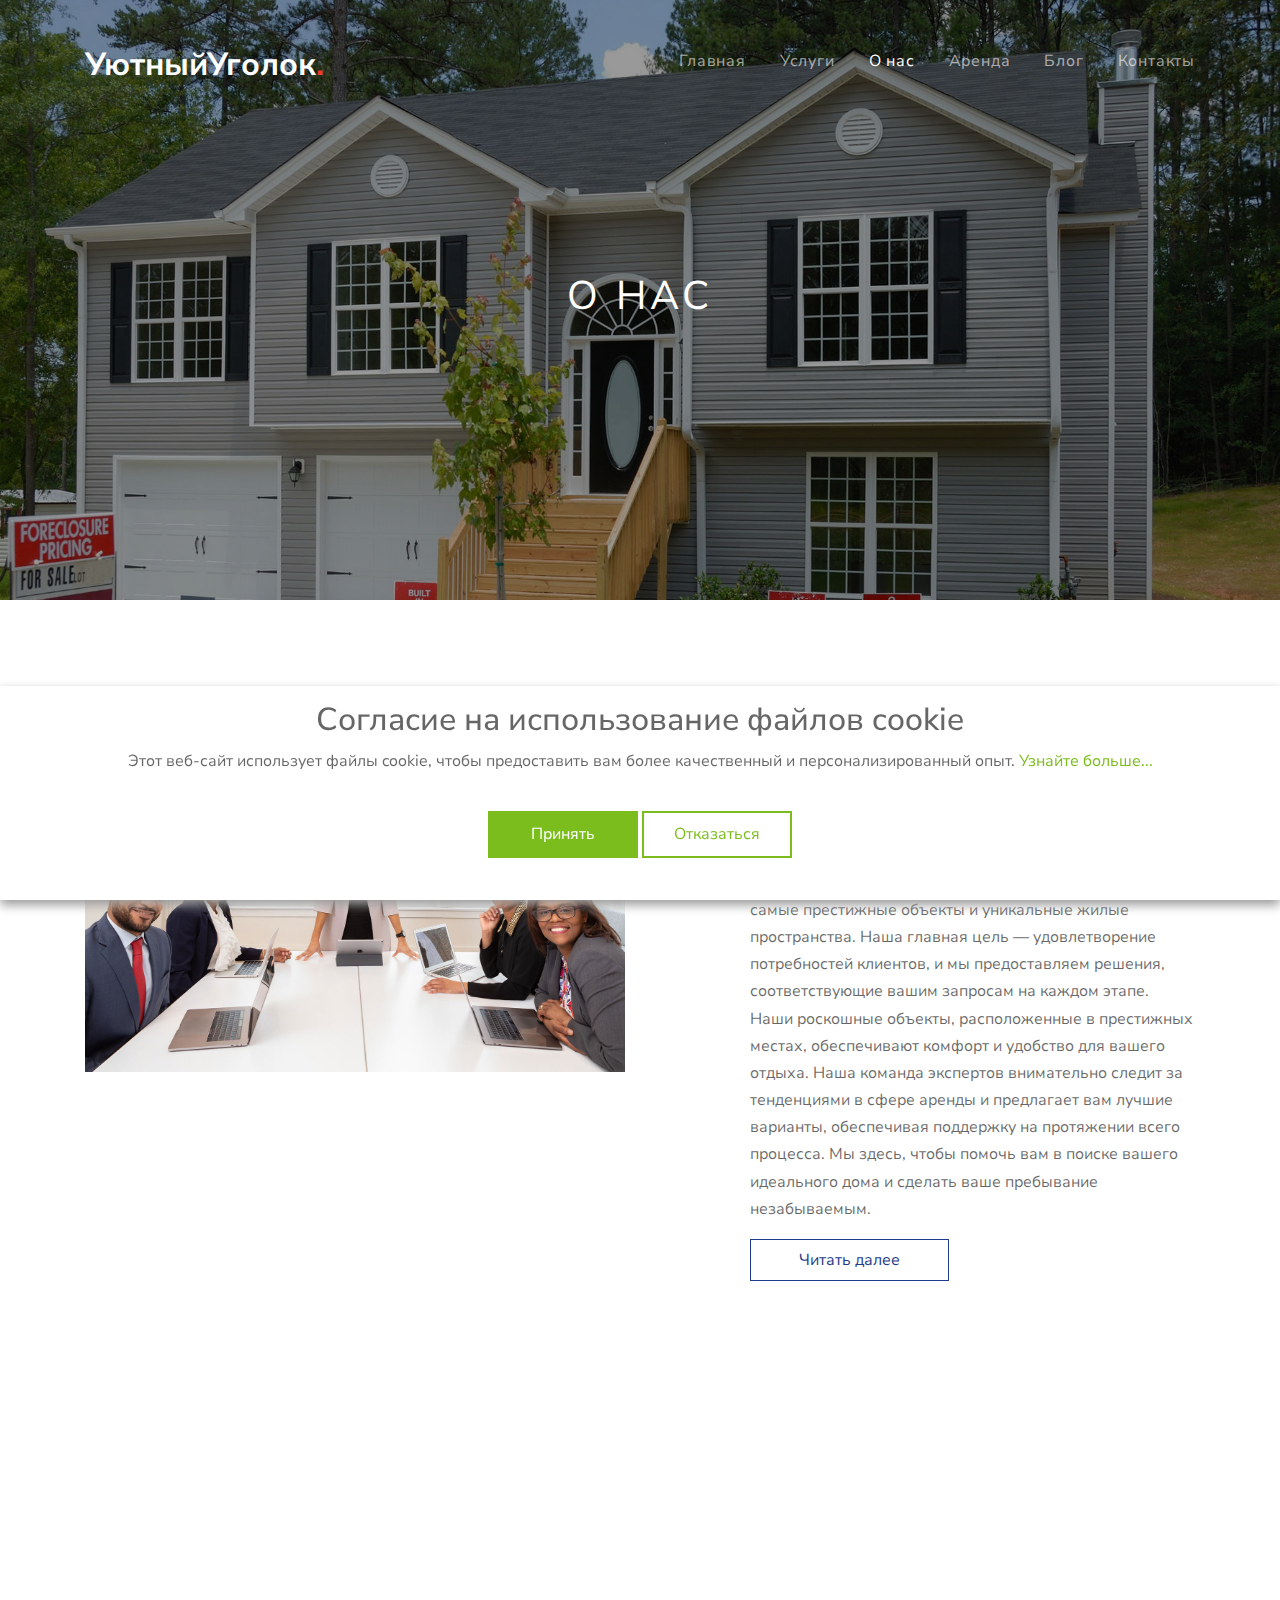
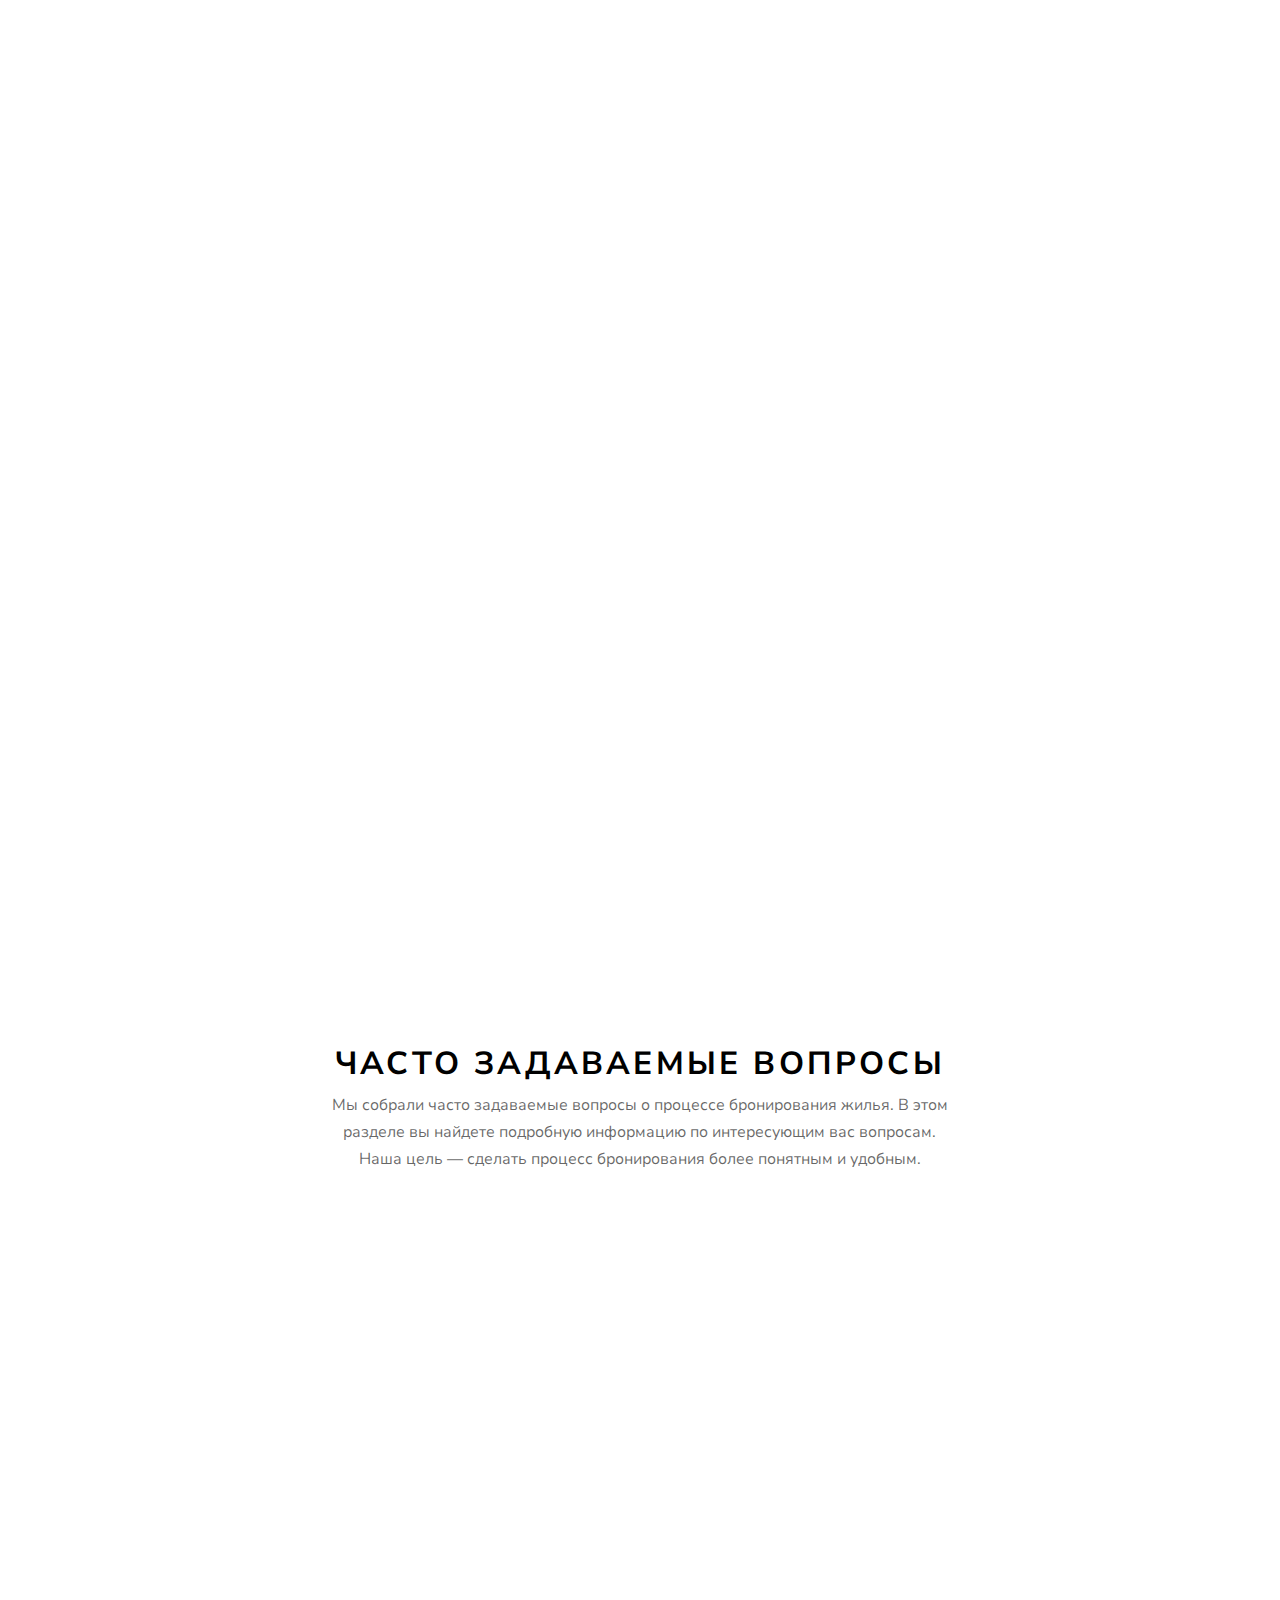
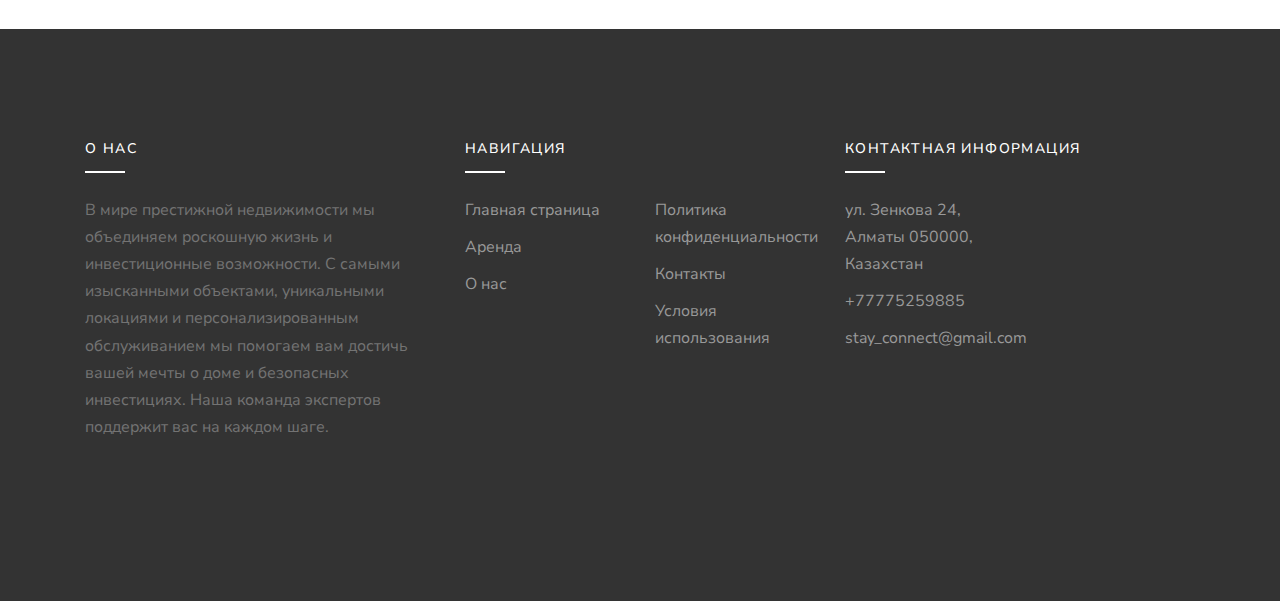
==== commit f03e39a2: "WIP" ====
--- a/about.html
+++ b/about.html
@@ -541,20 +541,24 @@
         <div class="cookie-wrapper show">
             <div>
                 <i class="bx bx-cookie"></i>
-                <h2 style="text-align: center">Çerez İzni</h2>
+                <h2 style="text-align: center">
+                    Согласие на использование файлов cookie
+                </h2>
             </div>
 
             <div class="data">
                 <p>
-                    Bu web sitesi, size daha üstün ve daha ilgili bir tarayıcı
-                    deneyimi sağlamak için çerezler kullanmaktadır.
-                    <a href="terms-of-use.html">Daha fazla bilgi edinin...</a>
+                    Этот веб-сайт использует файлы cookie, чтобы предоставить
+                    вам более качественный и персонализированный опыт.
+                    <a href="terms-of-use.html">Узнайте больше...</a>
                 </p>
             </div>
 
             <div class="buttons">
-                <button class="cookie-button" id="acceptBtn">Kabul Et</button>
-                <button class="cookie-button" id="declineBtn">Reddet</button>
+                <button class="cookie-button" id="acceptBtn">Принять</button>
+                <button class="cookie-button" id="declineBtn">
+                    Отказаться
+                </button>
             </div>
         </div>
         <!-- End Cookie banner -->
